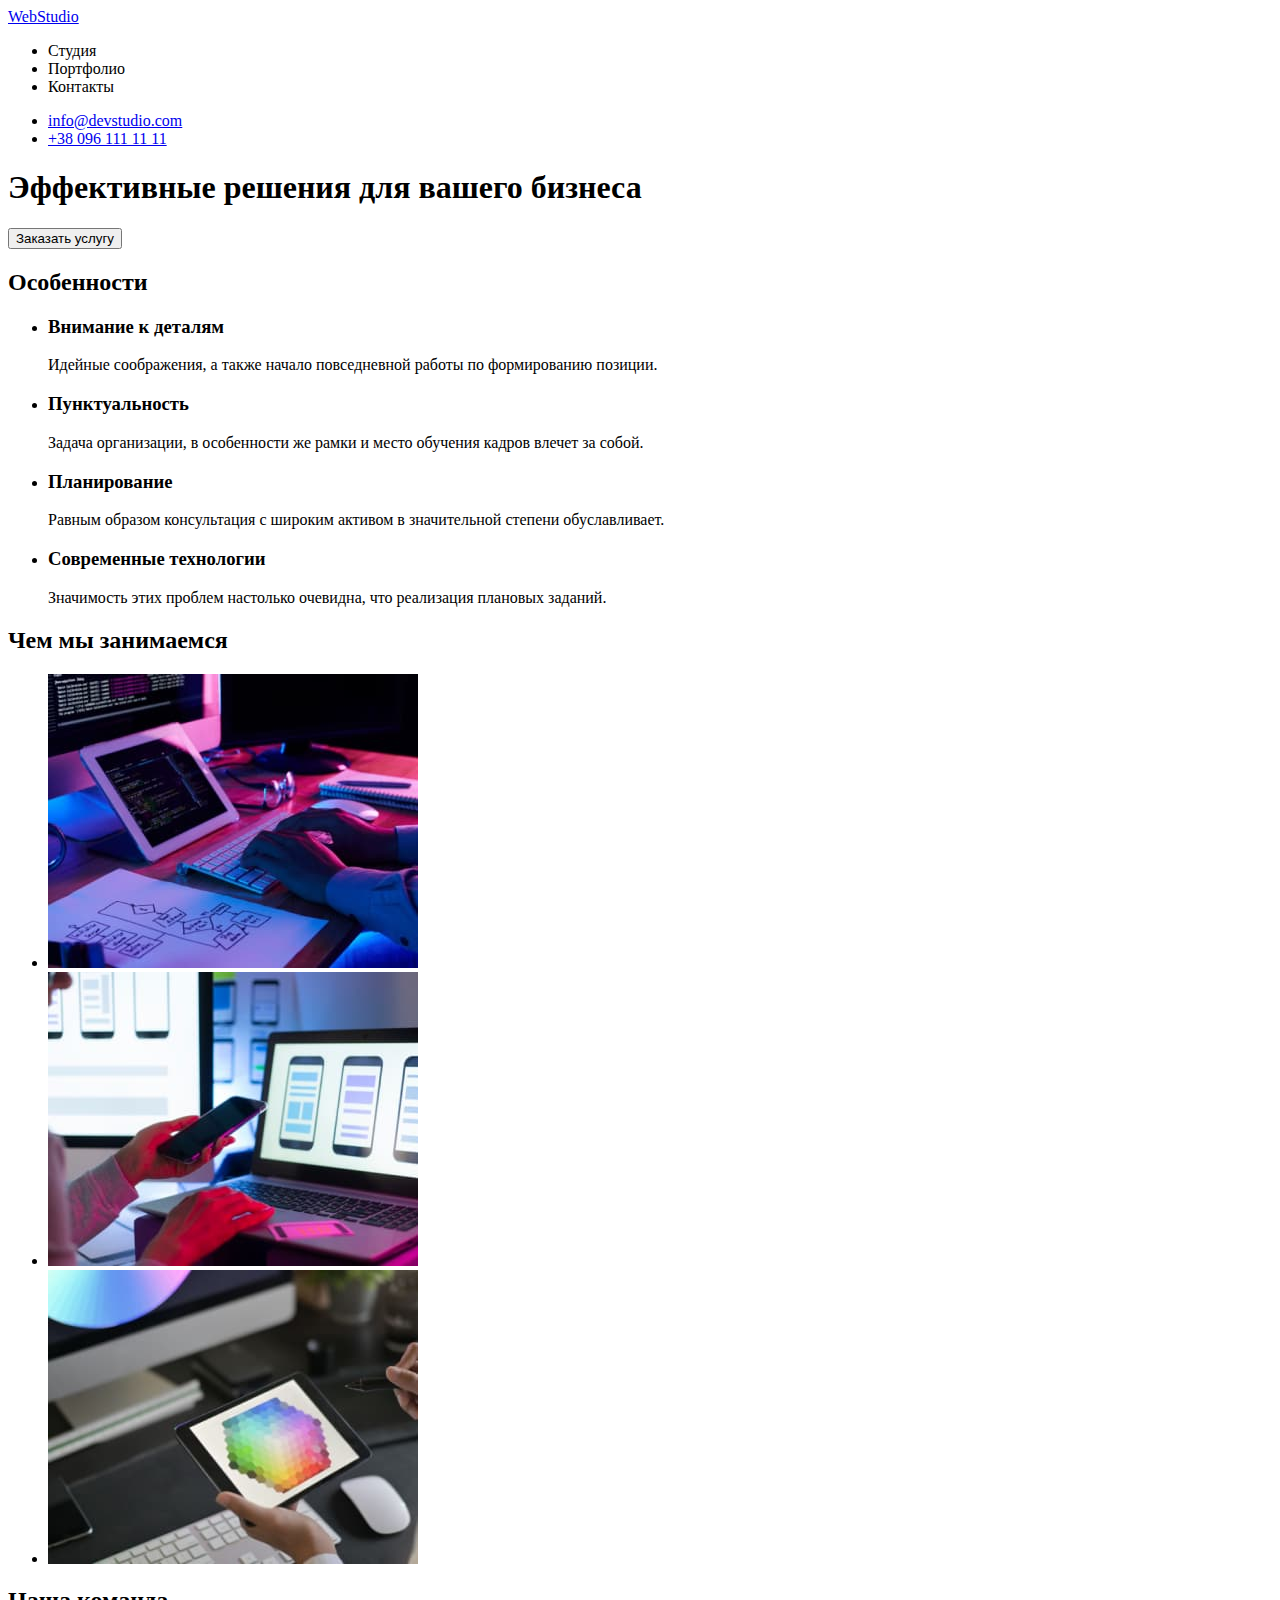
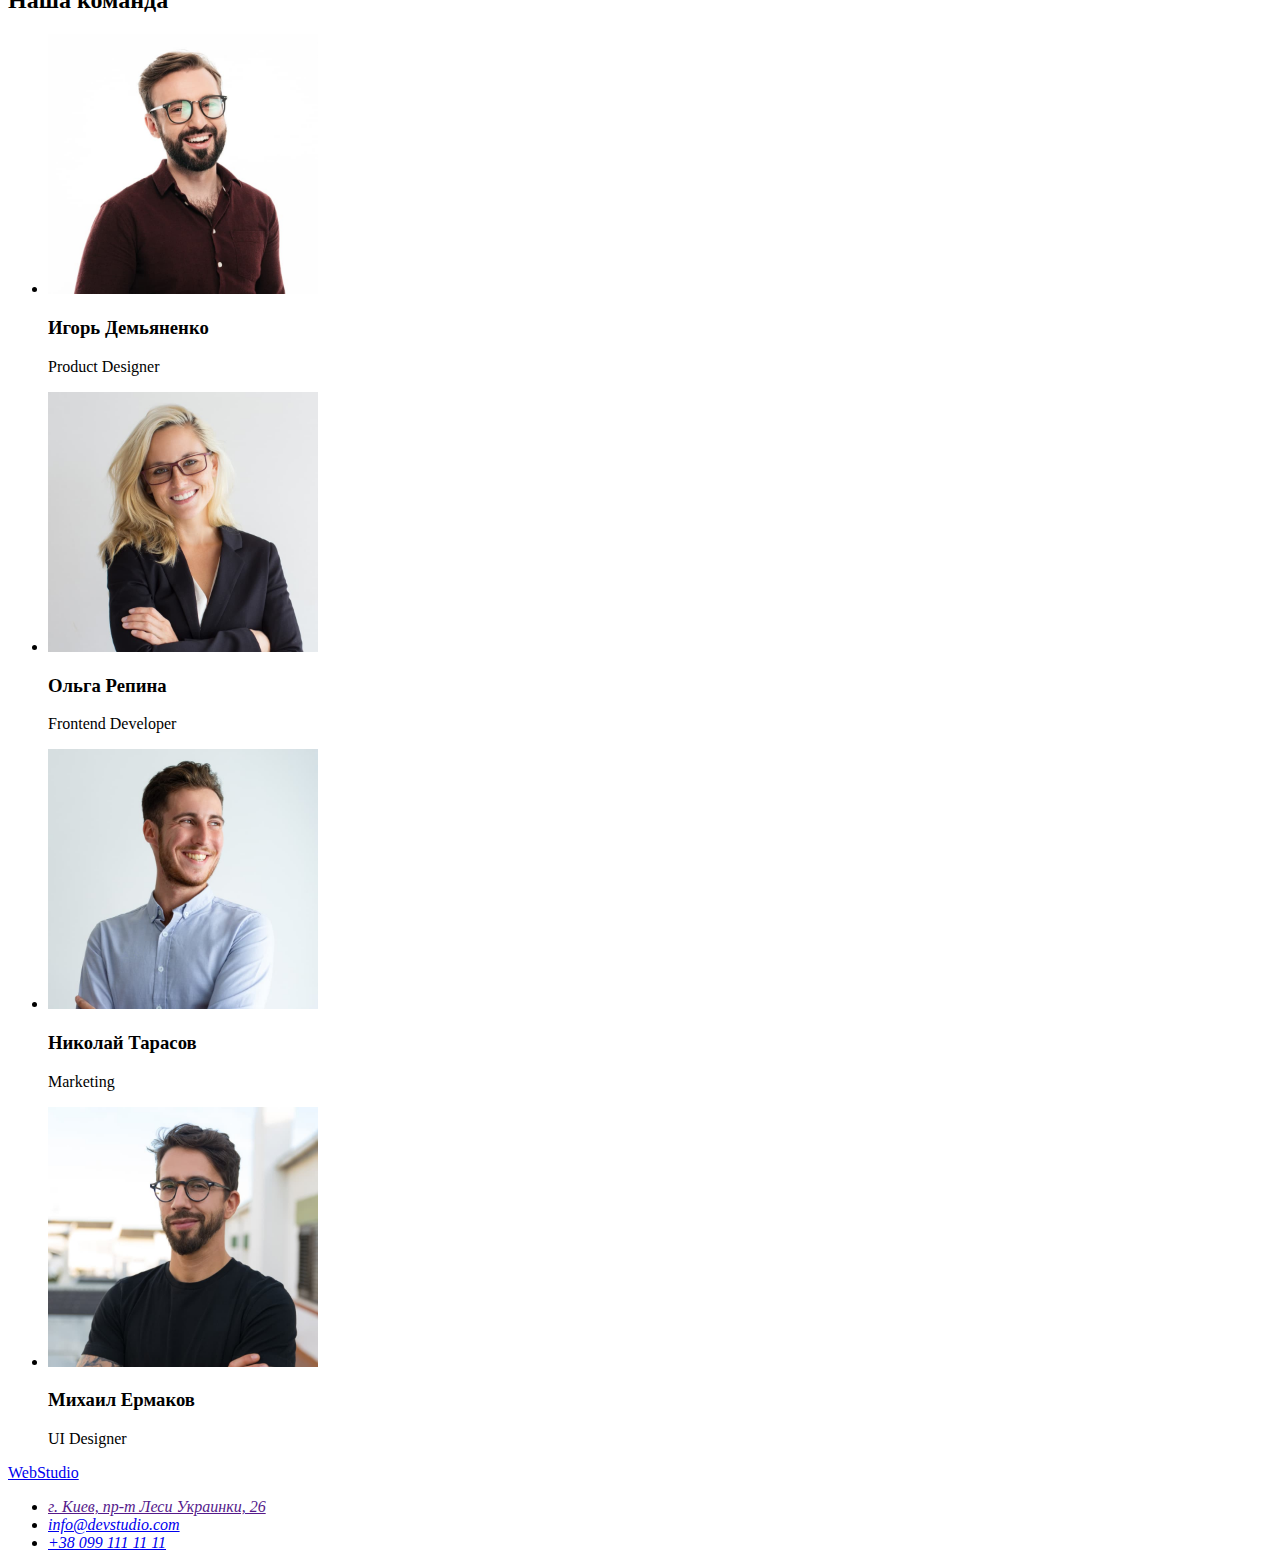
==== portfolio.html @ a97f1fa1 "добавлен файл portfolio.html" ====
<!DOCTYPE html>
<html lang="ru">
  <head>
    <meta charset="UTF-8" />
    <meta http-equiv="X-UA-Compatible" content="IE=edge" />
    <meta name="viewport" content="width=device-width, initial-scale=1.0" />
    <title>WebStudio</title>
  </head>
  <body>
    <header>
      <nav>
        <a href="./index.html">WebStudio</a>
        <ul>
          <li><a href=""></a>Студия</li>
          <li><a href="./portfolio.html"></a>Портфолио</li>
          <li><a href=""></a>Контакты</li>
        </ul>
      </nav>
      <ul>
        <li><a href="mailto:info@devstudio.com">info@devstudio.com</a></li>
        <li><a href="tel:+380961111111">+38 096 111 11 11</a></li>
      </ul>
    </header>
    <main>
      <!-- Первая секция -->
      <section>
        <h1>Эффективные решения для вашего бизнеса</h1>
        <button type="button">Заказать услугу</button>
      </section>

      <!-- Вторая секция Особенности -->
      <section>
        <!-- Тэг ниже h2 потом спрячем с помощью css -->
        <h2>Особенности</h2>
        <ul>
          <li>
            <h3>Внимание к деталям</h3>
            <p>Идейные соображения, а также начало повседневной работы по формированию позиции.</p>
          </li>
          <li>
            <h3>Пунктуальность</h3>
            <p>
              Задача организации, в особенности же рамки и место обучения кадров влечет за собой.
            </p>
          </li>
          <li>
            <h3>Планирование</h3>
            <p>
              Равным образом консультация с широким активом в значительной степени обуславливает.
            </p>
          </li>
          <li>
            <h3>Современные технологии</h3>
            <p>Значимость этих проблем настолько очевидна, что реализация плановых заданий.</p>
          </li>
        </ul>
      </section>

      <!-- Третья секция Чем мы занимаемся -->
      <section>
        <h2>Чем мы занимаемся</h2>
        <ul>
          <li><img src="./images/keyboard.jpg" alt="клавиатура" width="370" height="294" /></li>
          <li><img src="./images/smartphone.jpg" alt="смартфон" width="370" height="294" /></li>
          <li><img src="./images/tablet.jpg" alt="планшет" width="370" height="294" /></li>
        </ul>
      </section>

      <!--Четвертая секция Наша команда-->
      <section>
        <h2>Наша команда</h2>
        <ul>
          <li>
            <img src="./images/img1.jpg" alt="Игорь Демьяненко" width="270" height="260" />
            <h3>Игорь Демьяненко</h3>
            <p>Product Designer</p>
          </li>
          <li>
            <img src="./images/img2.jpg" alt="Ольга Репина" width="270" height="260" />
            <h3>Ольга Репина</h3>
            <p>Frontend Developer</p>
          </li>
          <li>
            <img src="./images/img3.jpg" alt="Николай Тарасов" width="270" height="260" />
            <h3>Николай Тарасов</h3>
            <p>Marketing</p>
          </li>
          <li>
            <img src="./images/img4.jpg" alt="Михаил Ермаков" width="270" height="260" />
            <h3>Михаил Ермаков</h3>
            <p>UI Designer</p>
          </li>
        </ul>
      </section>
    </main>
    <footer>
      <a href="./index.html">WebStudio</a>
      <address>
        <ul>
          <li><a href="">г. Киев, пр-т Леси Украинки, 26</a></li>
          <li><a href="mailto:info@devstudio.com">info@devstudio.com</a></li>
          <li><a href="tel:+380991111111">+38 099 111 11 11</a></li>
        </ul>
      </address>
    </footer>
  </body>
</html>
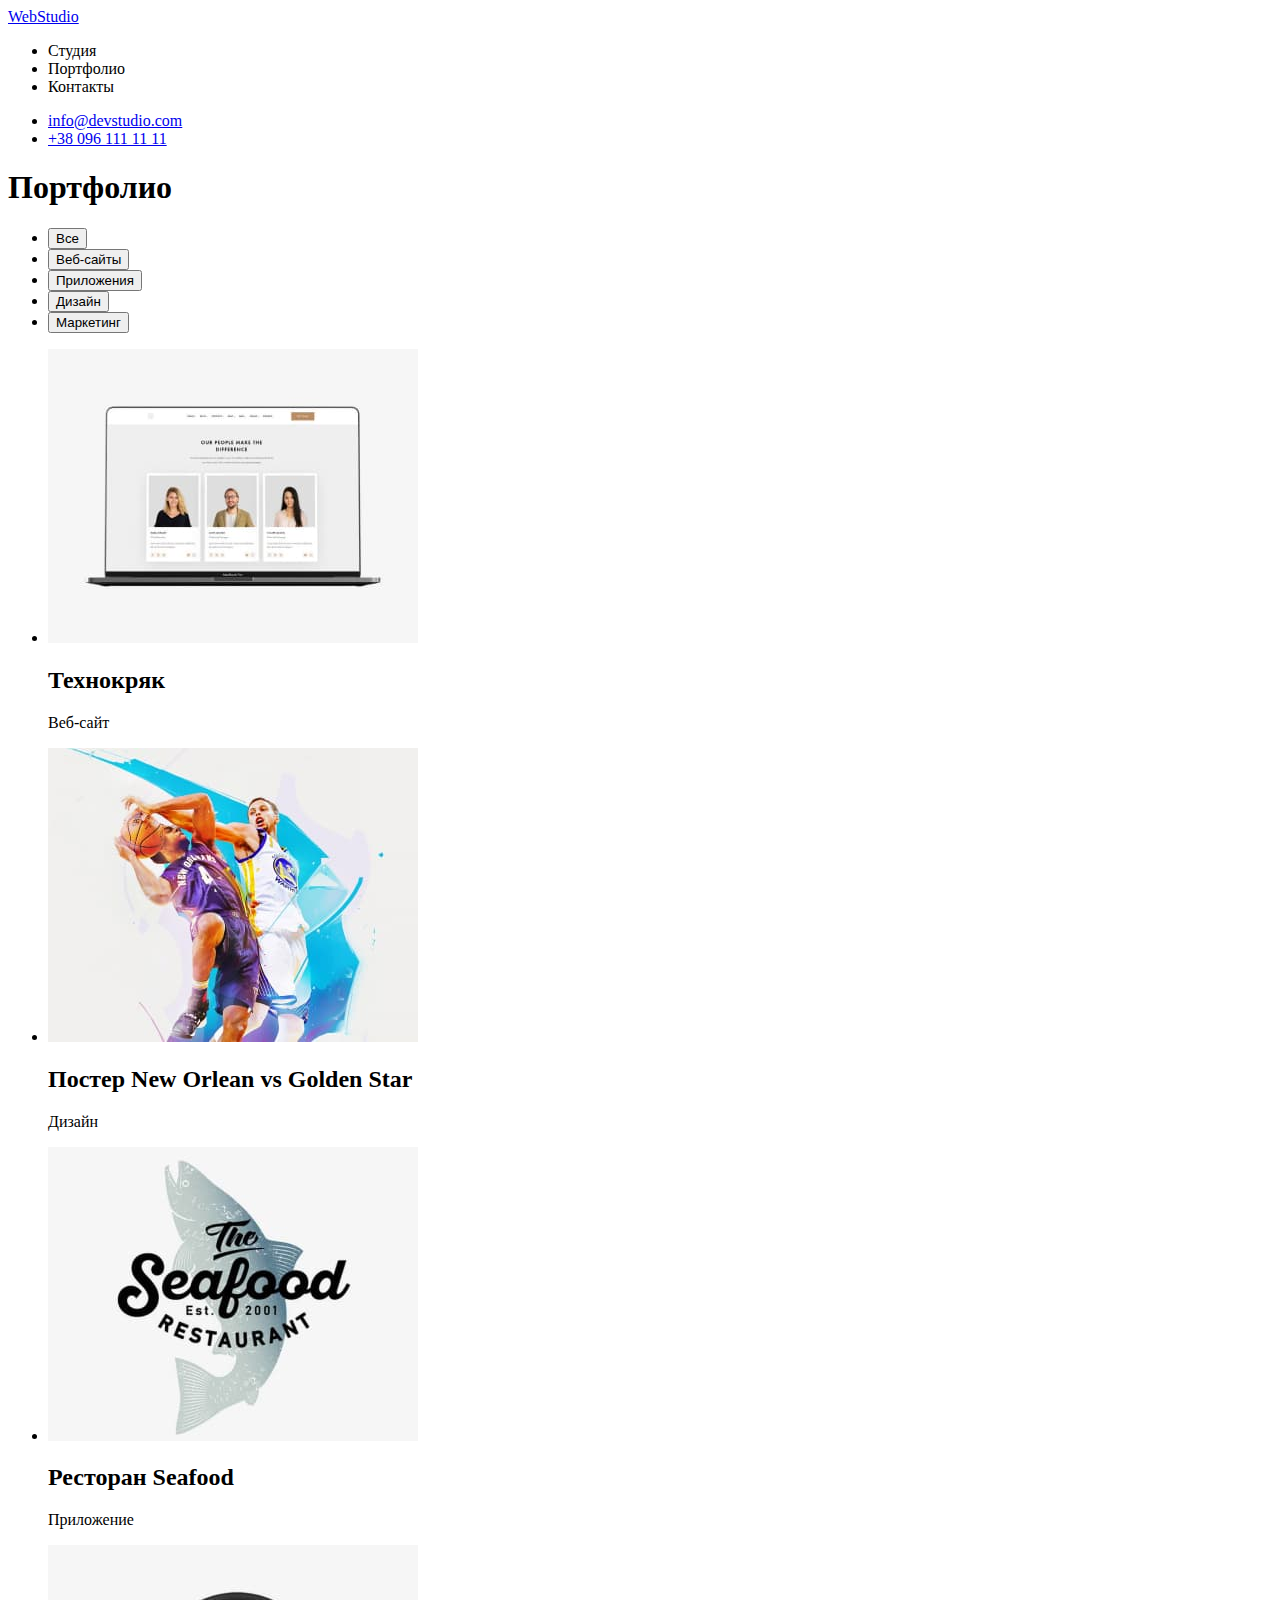
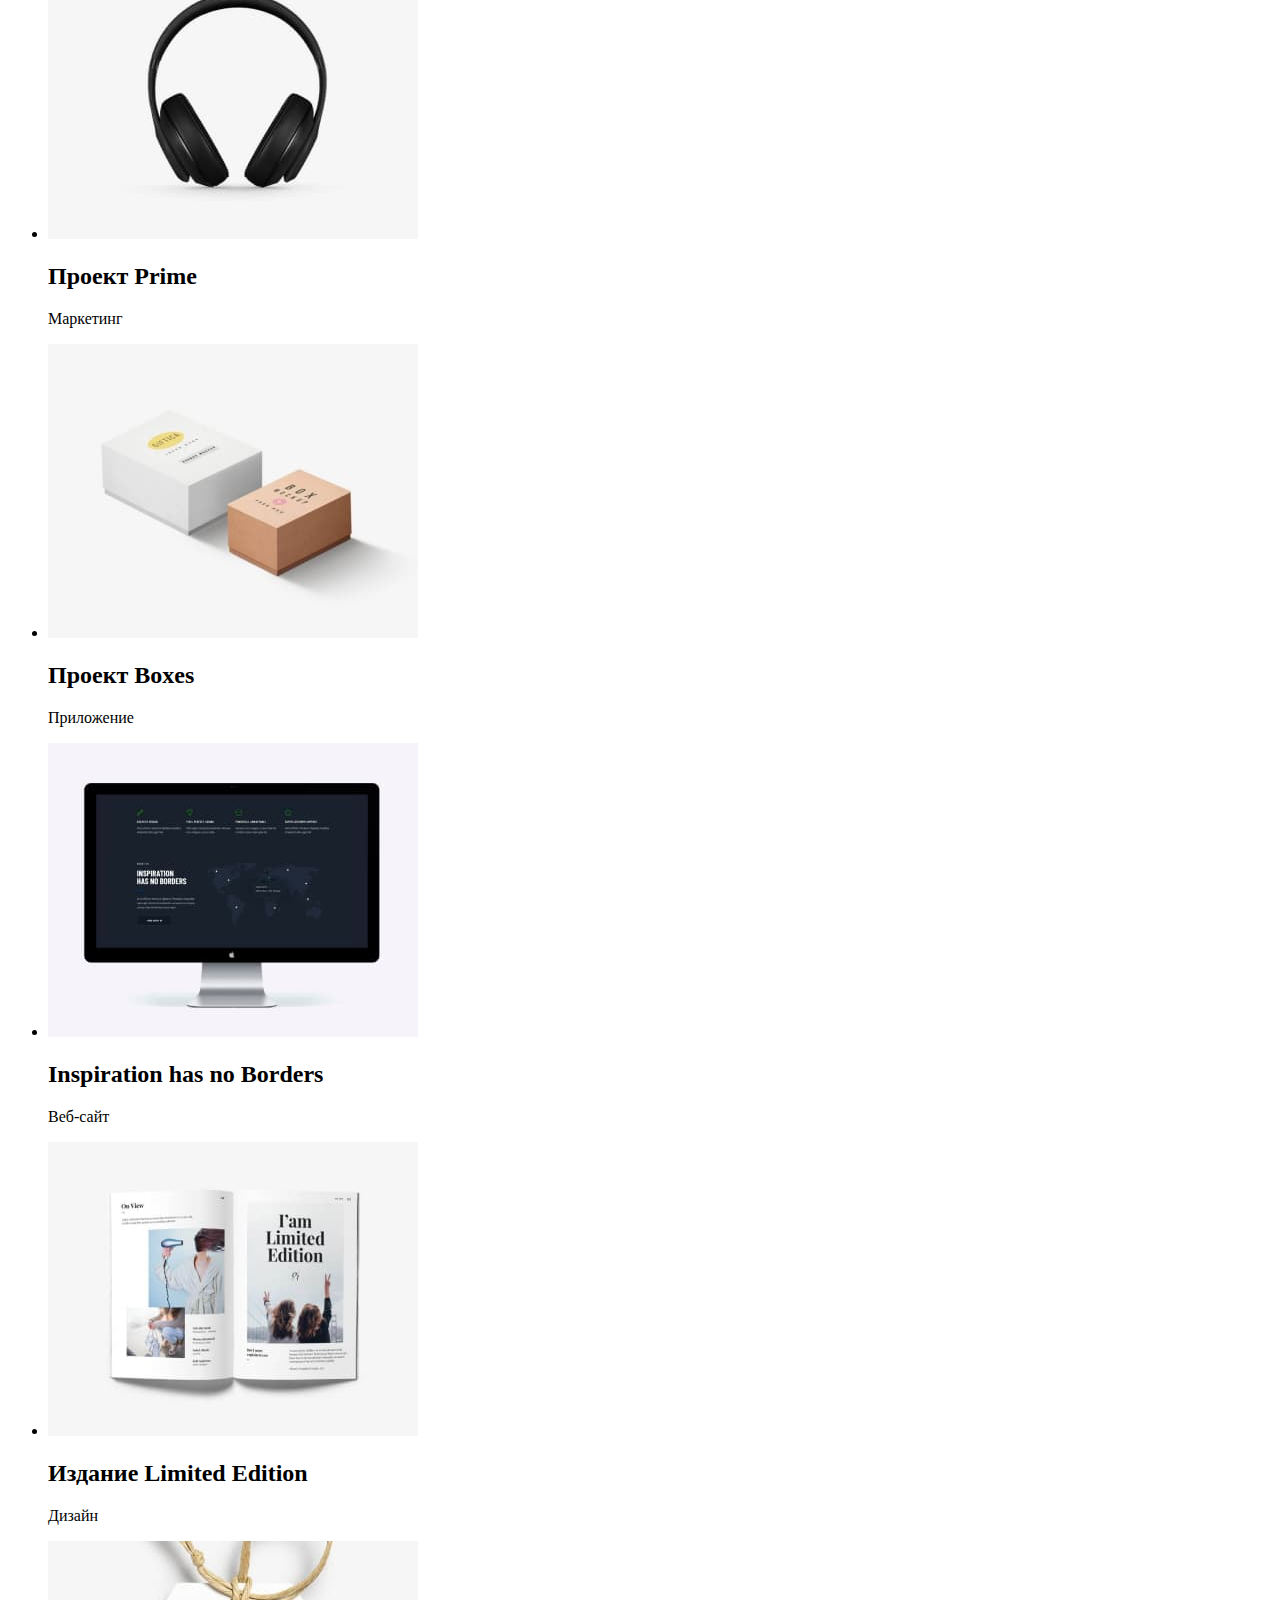
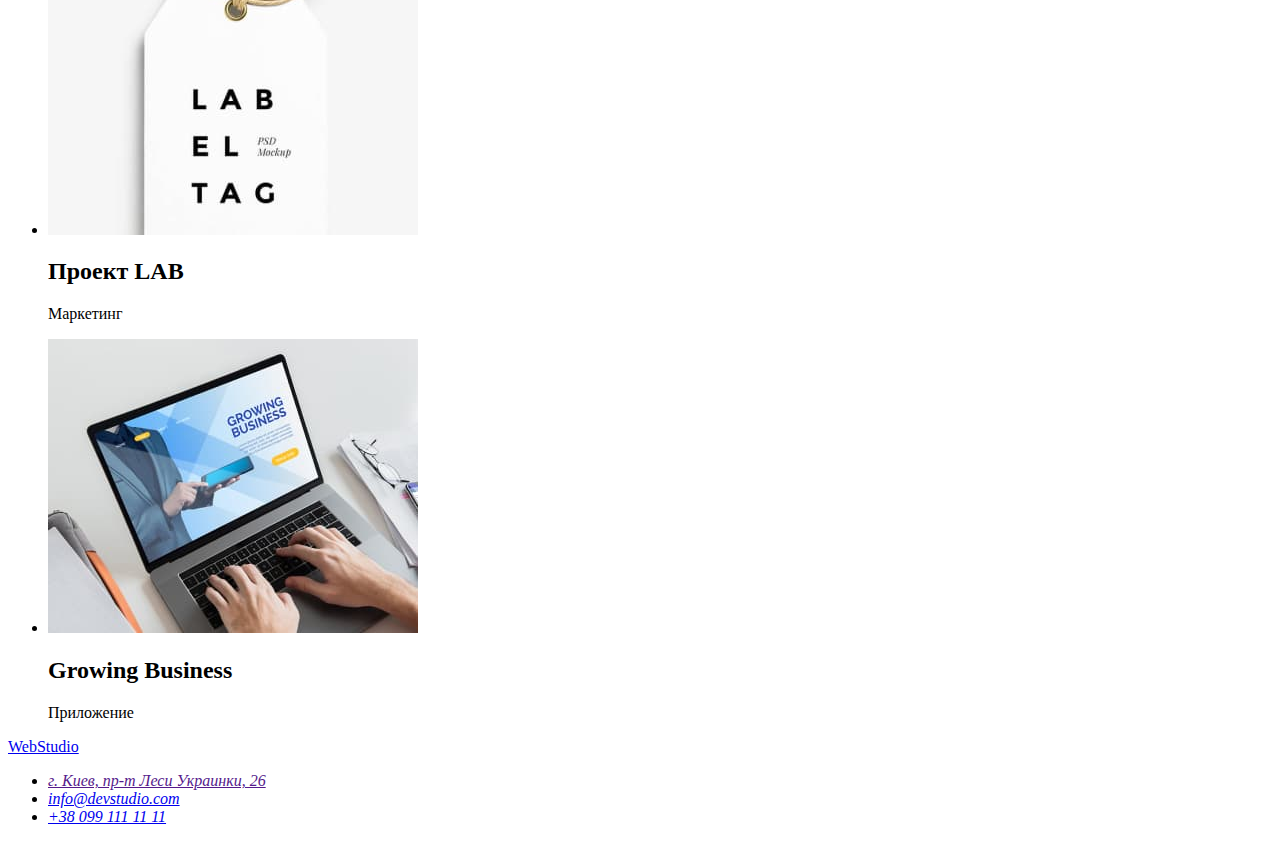
==== commit 6b38b6d1: "верстка файла портфолио" ====
--- a/portfolio.html
+++ b/portfolio.html
@@ -22,73 +22,64 @@
       </ul>
     </header>
     <main>
-      <!-- Первая секция -->
       <section>
-        <h1>Эффективные решения для вашего бизнеса</h1>
-        <button type="button">Заказать услугу</button>
-      </section>
+        <!-- Скрыть с помощью css -->
+        <h1>Портфолио</h1>
+        <!-- Кнопки-фильтры -->
+        <ul>
+          <li><button type="button">Все</button></li>
+          <li><button type="button">Веб-сайты</button></li>
+          <li><button type="button">Приложения</button></li>
+          <li><button type="button">Дизайн</button></li>
+          <li><button type="button">Маркетинг</button></li>
+        </ul>
 
-      <!-- Вторая секция Особенности -->
-      <section>
-        <!-- Тэг ниже h2 потом спрячем с помощью css -->
-        <h2>Особенности</h2>
+        <!--Наши проекты-->
         <ul>
           <li>
-            <h3>Внимание к деталям</h3>
-            <p>Идейные соображения, а также начало повседневной работы по формированию позиции.</p>
+            <img src="./images/macbook.jpg" alt="Макбук" width="370" height="294" />
+            <h2>Технокряк</h2>
+            <p>Веб-сайт</p>
           </li>
           <li>
-            <h3>Пунктуальность</h3>
-            <p>
-              Задача организации, в особенности же рамки и место обучения кадров влечет за собой.
-            </p>
+            <img src="./images/basketball.jpg" alt="Баскетбол" width="370" height="294" />
+            <h2>Постер New Orlean vs Golden Star</h2>
+            <p>Дизайн</p>
           </li>
           <li>
-            <h3>Планирование</h3>
-            <p>
-              Равным образом консультация с широким активом в значительной степени обуславливает.
-            </p>
+            <img src="./images/seafood.jpg" alt="Рыба" width="370" height="294" />
+            <h2>Ресторан Seafood</h2>
+            <p>Приложение</p>
           </li>
           <li>
-            <h3>Современные технологии</h3>
-            <p>Значимость этих проблем настолько очевидна, что реализация плановых заданий.</p>
-          </li>
-        </ul>
-      </section>
-
-      <!-- Третья секция Чем мы занимаемся -->
-      <section>
-        <h2>Чем мы занимаемся</h2>
-        <ul>
-          <li><img src="./images/keyboard.jpg" alt="клавиатура" width="370" height="294" /></li>
-          <li><img src="./images/smartphone.jpg" alt="смартфон" width="370" height="294" /></li>
-          <li><img src="./images/tablet.jpg" alt="планшет" width="370" height="294" /></li>
-        </ul>
-      </section>
-
-      <!--Четвертая секция Наша команда-->
-      <section>
-        <h2>Наша команда</h2>
-        <ul>
-          <li>
-            <img src="./images/img1.jpg" alt="Игорь Демьяненко" width="270" height="260" />
-            <h3>Игорь Демьяненко</h3>
-            <p>Product Designer</p>
+            <img src="./images/headphones.jpg" alt="Наушники" width="370" height="294" />
+            <h2>Проект Prime</h2>
+            <p>Маркетинг</p>
           </li>
           <li>
-            <img src="./images/img2.jpg" alt="Ольга Репина" width="270" height="260" />
-            <h3>Ольга Репина</h3>
-            <p>Frontend Developer</p>
+            <img src="./images/boxes.jpg" alt="Коробки" width="370" height="294" />
+            <h2>Проект Boxes</h2>
+            <p>Приложение</p>
           </li>
           <li>
-            <img src="./images/img3.jpg" alt="Николай Тарасов" width="270" height="260" />
-            <h3>Николай Тарасов</h3>
-            <p>Marketing</p>
+            <img src="./images/imac.jpg" alt="Аймак" width="370" height="294" />
+            <h2>Inspiration has no Borders</h2>
+            <p>Веб-сайт</p>
           </li>
           <li>
-            <img src="./images/img4.jpg" alt="Михаил Ермаков" width="270" height="260" />
-            <h3>Михаил Ермаков</h3>
-            <p>UI Designer</p>
+            <img src="./images/book.jpg" alt="Книга" width="370" height="294" />
+            <h2>Издание Limited Edition</h2>
+            <p>Дизайн</p>
+          </li>
+          <li>
+            <img src="./images/lab.jpg" alt="проект Лаб" width="370" height="294" />
+            <h2>Проект LAB</h2>
+            <p>Маркетинг</p>
+          </li>
+          <li>
+            <img src="./images/notebook.jpg" alt="Ноутбук" />
+            <h2>Growing Business</h2>
+            <p>Приложение</p>
           </li>
         </ul>
       </section>
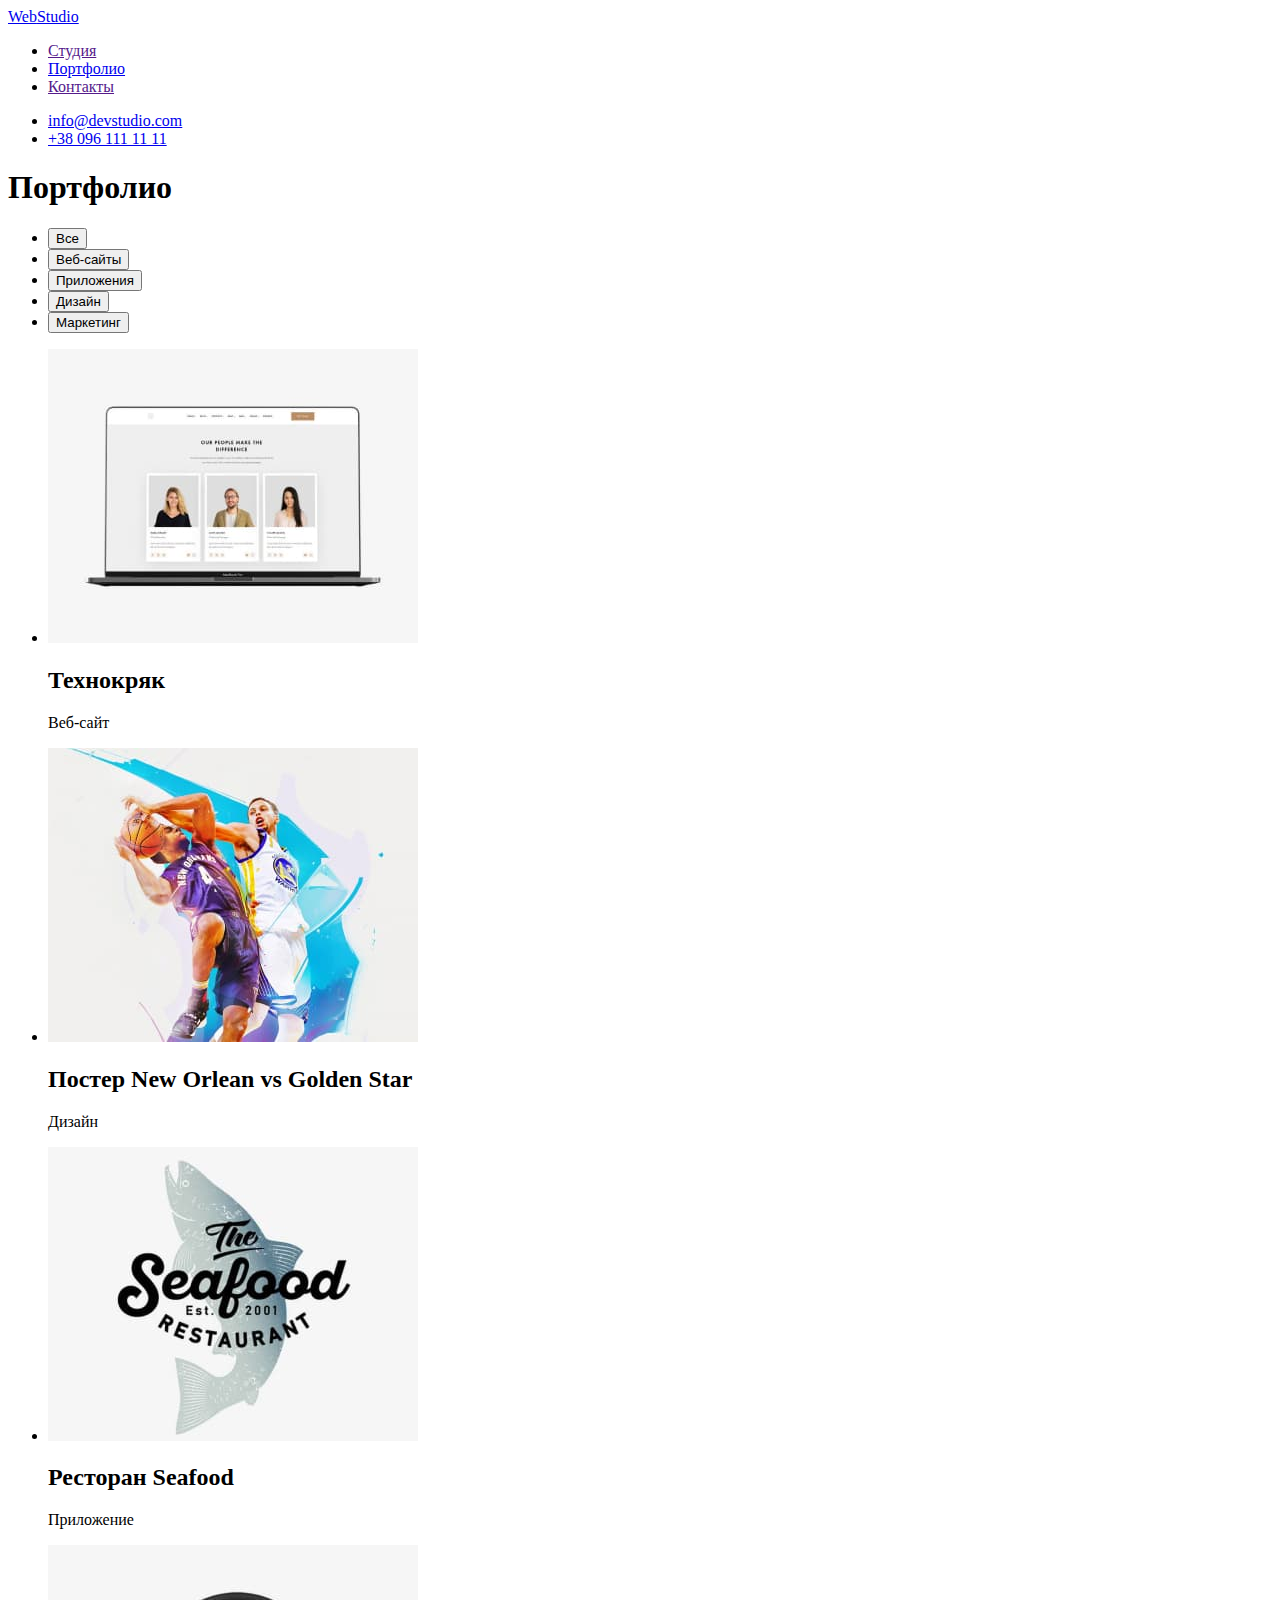
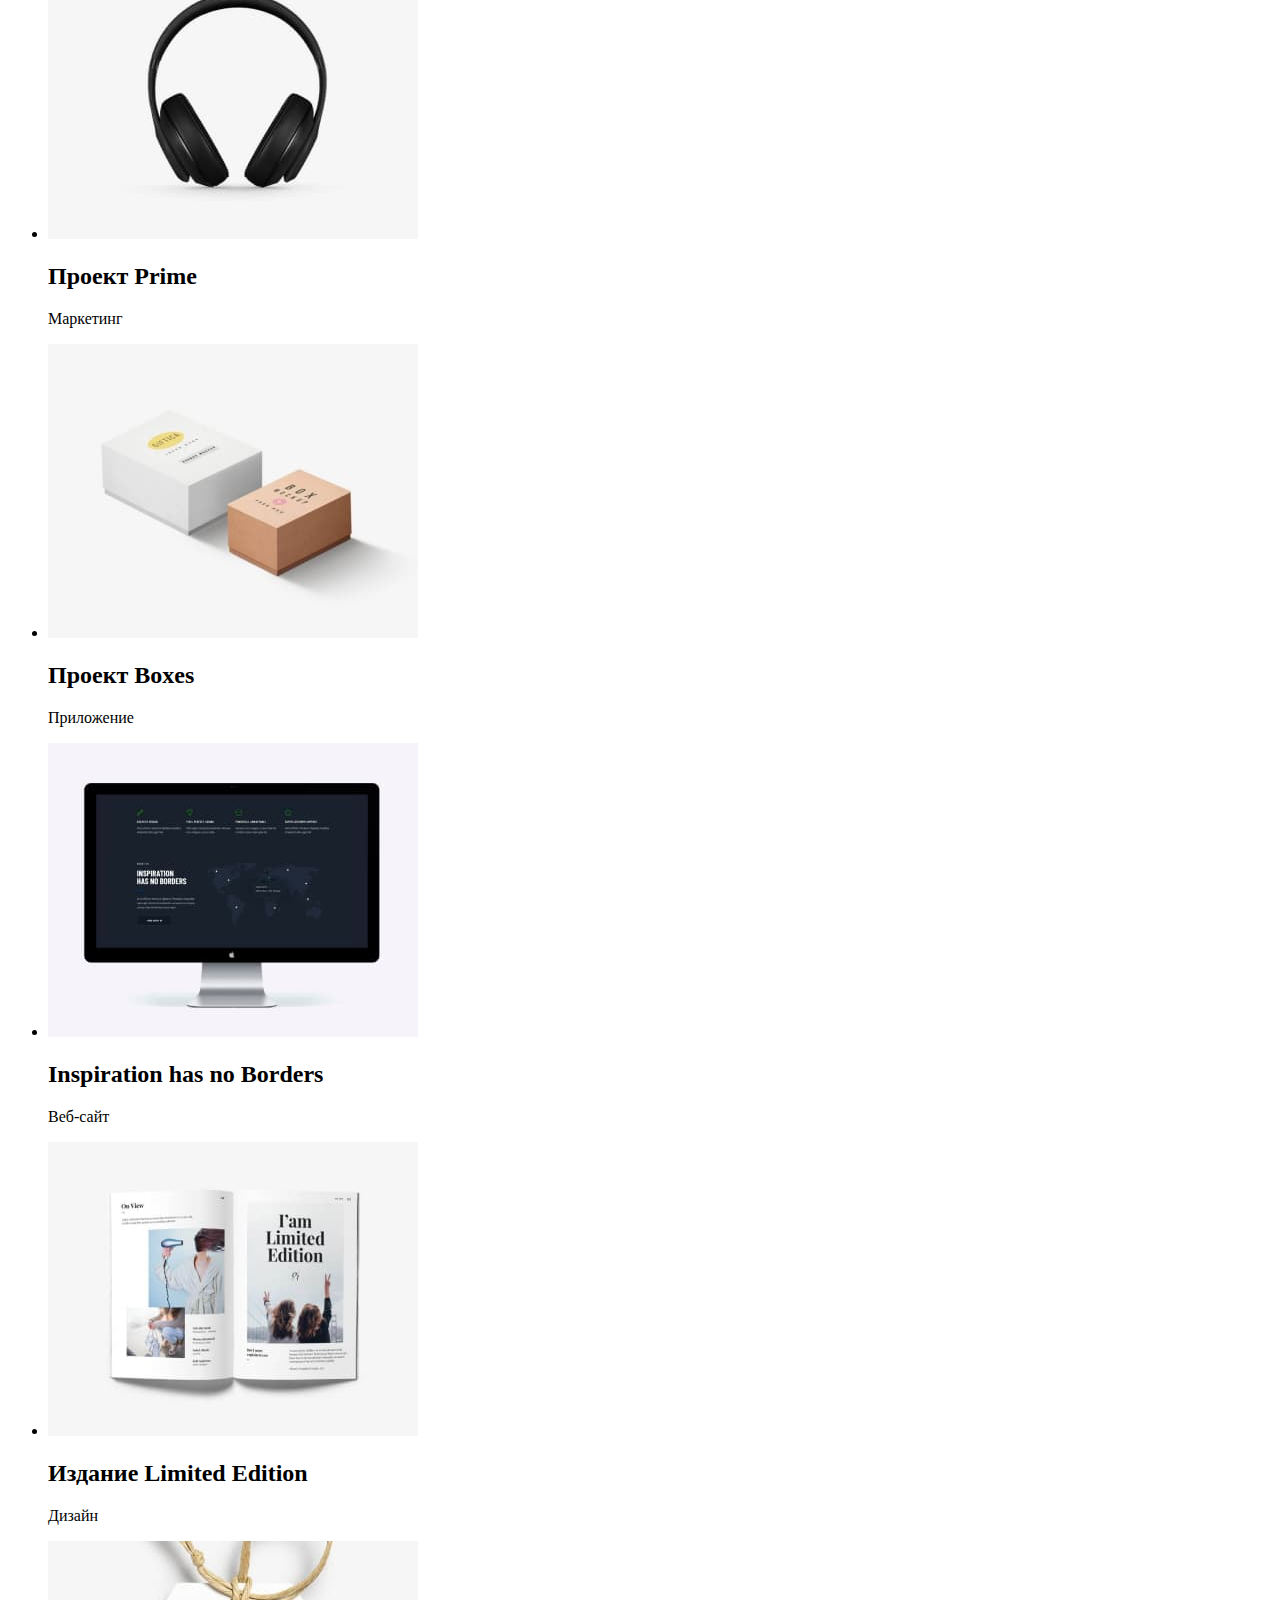
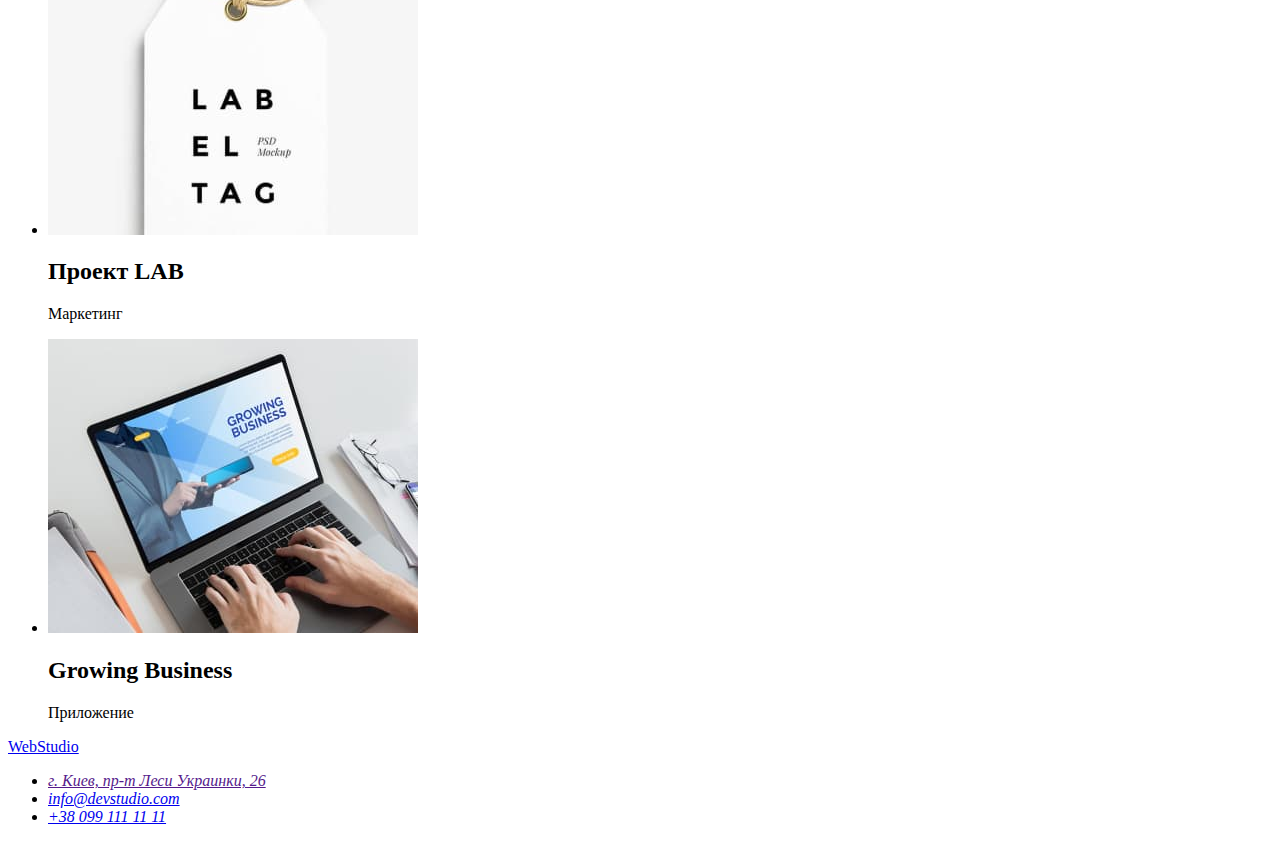
==== commit 06cef4da: "добавлены классы для оформления" ====
--- a/portfolio.html
+++ b/portfolio.html
@@ -5,15 +5,18 @@
     <meta http-equiv="X-UA-Compatible" content="IE=edge" />
     <meta name="viewport" content="width=device-width, initial-scale=1.0" />
     <title>WebStudio</title>
+    <link rel="stylesheet" href="./css/styles.css" />
   </head>
   <body>
-    <header>
+    <header class="header">
       <nav>
-        <a href="./index.html">WebStudio</a>
+        <a href="./index.html" class="logo-start"
+          >Web<span class="header-logo-end">Studio</span>
+        </a>
         <ul>
-          <li><a href=""></a>Студия</li>
-          <li><a href="./portfolio.html"></a>Портфолио</li>
-          <li><a href=""></a>Контакты</li>
+          <li><a class="nav-link" href="">Студия</a></li>
+          <li><a class="nav-link current" href="./portfolio.html">Портфолио</a></li>
+          <li><a class="nav-link" href="">Контакты</a></li>
         </ul>
       </nav>
       <ul>
@@ -38,47 +41,47 @@
         <ul>
           <li>
             <img src="./images/macbook.jpg" alt="Макбук" width="370" height="294" />
-            <h2>Технокряк</h2>
+            <h2 class="section-title">Технокряк</h2>
             <p>Веб-сайт</p>
           </li>
           <li>
             <img src="./images/basketball.jpg" alt="Баскетбол" width="370" height="294" />
-            <h2>Постер New Orlean vs Golden Star</h2>
+            <h2 class="section-title">Постер New Orlean vs Golden Star</h2>
             <p>Дизайн</p>
           </li>
           <li>
             <img src="./images/seafood.jpg" alt="Рыба" width="370" height="294" />
-            <h2>Ресторан Seafood</h2>
+            <h2 class="section-title">Ресторан Seafood</h2>
             <p>Приложение</p>
           </li>
           <li>
             <img src="./images/headphones.jpg" alt="Наушники" width="370" height="294" />
-            <h2>Проект Prime</h2>
+            <h2 class="section-title">Проект Prime</h2>
             <p>Маркетинг</p>
           </li>
           <li>
             <img src="./images/boxes.jpg" alt="Коробки" width="370" height="294" />
-            <h2>Проект Boxes</h2>
+            <h2 class="section-title">Проект Boxes</h2>
             <p>Приложение</p>
           </li>
           <li>
             <img src="./images/imac.jpg" alt="Аймак" width="370" height="294" />
-            <h2>Inspiration has no Borders</h2>
+            <h2 class="section-title">Inspiration has no Borders</h2>
             <p>Веб-сайт</p>
           </li>
           <li>
             <img src="./images/book.jpg" alt="Книга" width="370" height="294" />
-            <h2>Издание Limited Edition</h2>
+            <h2 class="section-title">Издание Limited Edition</h2>
             <p>Дизайн</p>
           </li>
           <li>
             <img src="./images/lab.jpg" alt="проект Лаб" width="370" height="294" />
-            <h2>Проект LAB</h2>
+            <h2 class="section-title">Проект LAB</h2>
             <p>Маркетинг</p>
           </li>
           <li>
             <img src="./images/notebook.jpg" alt="Ноутбук" />
-            <h2>Growing Business</h2>
+            <h2 class="section-title">Growing Business</h2>
             <p>Приложение</p>
           </li>
         </ul>
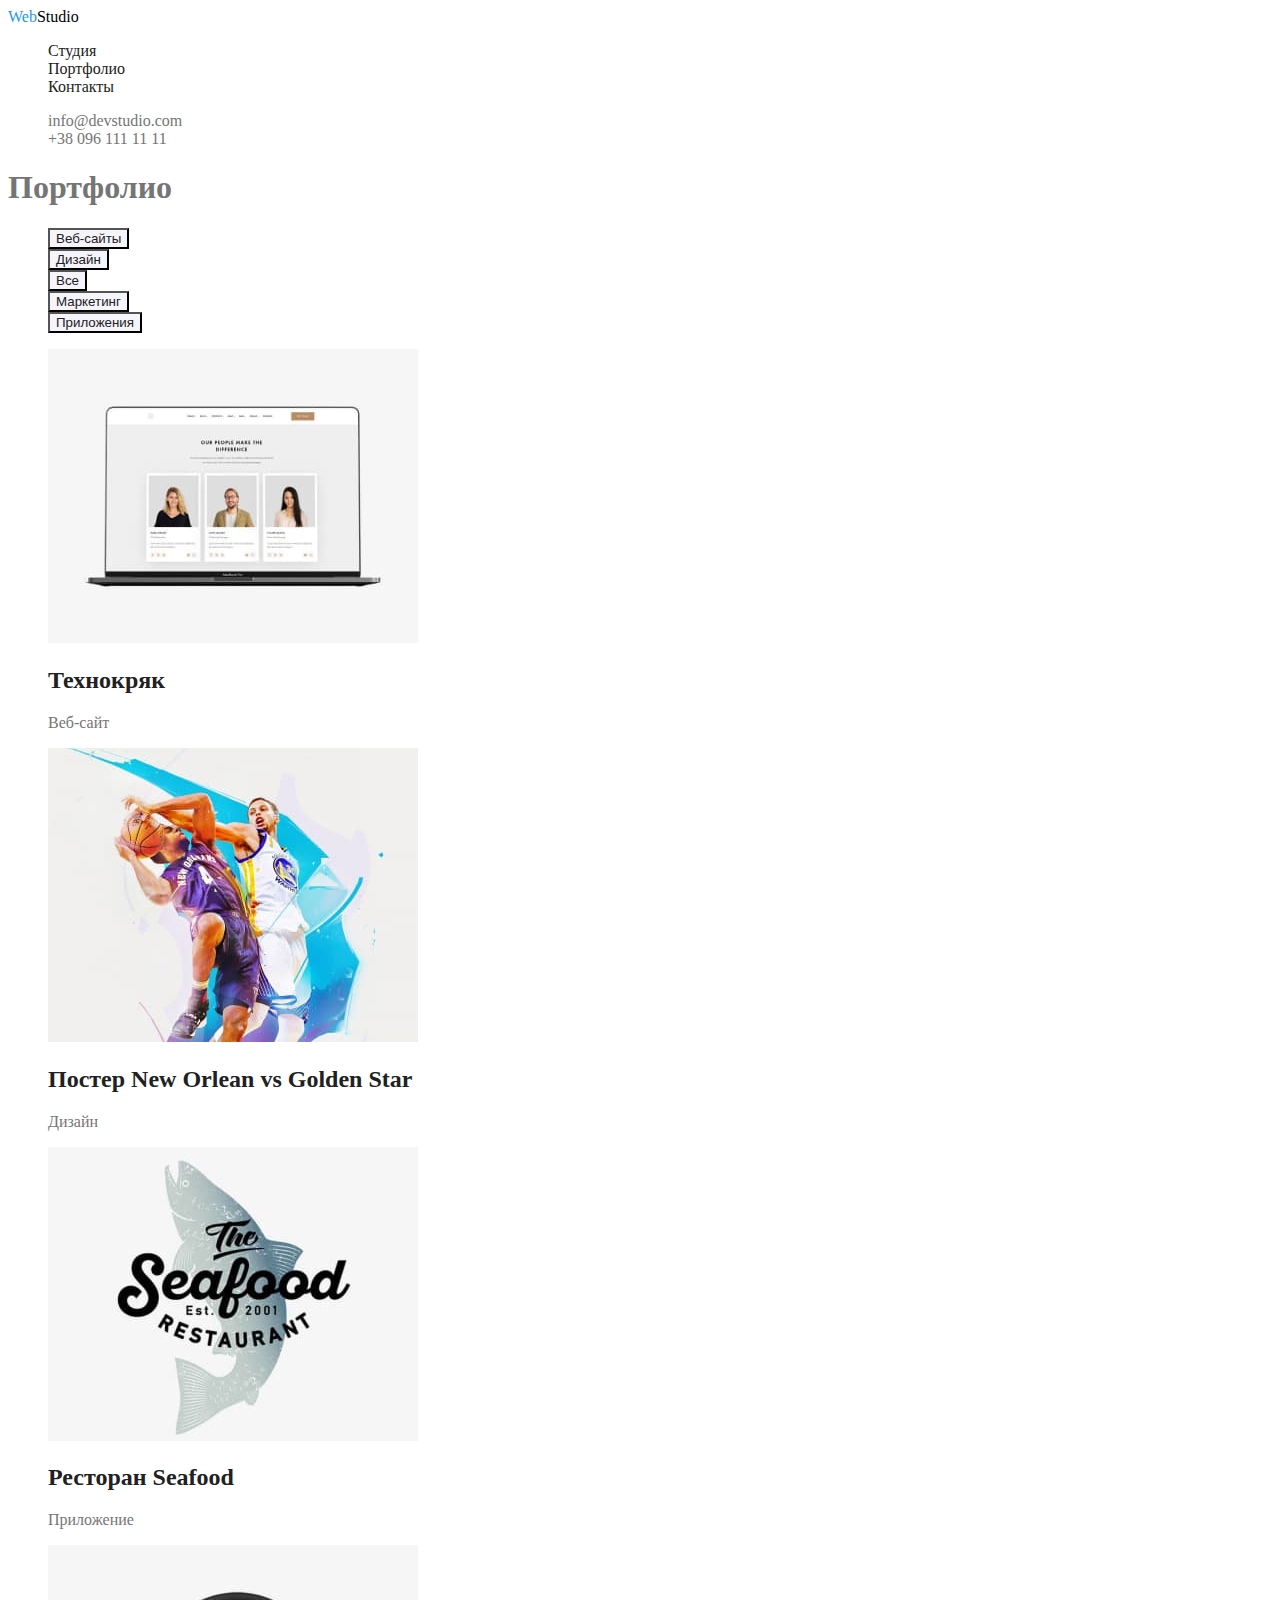
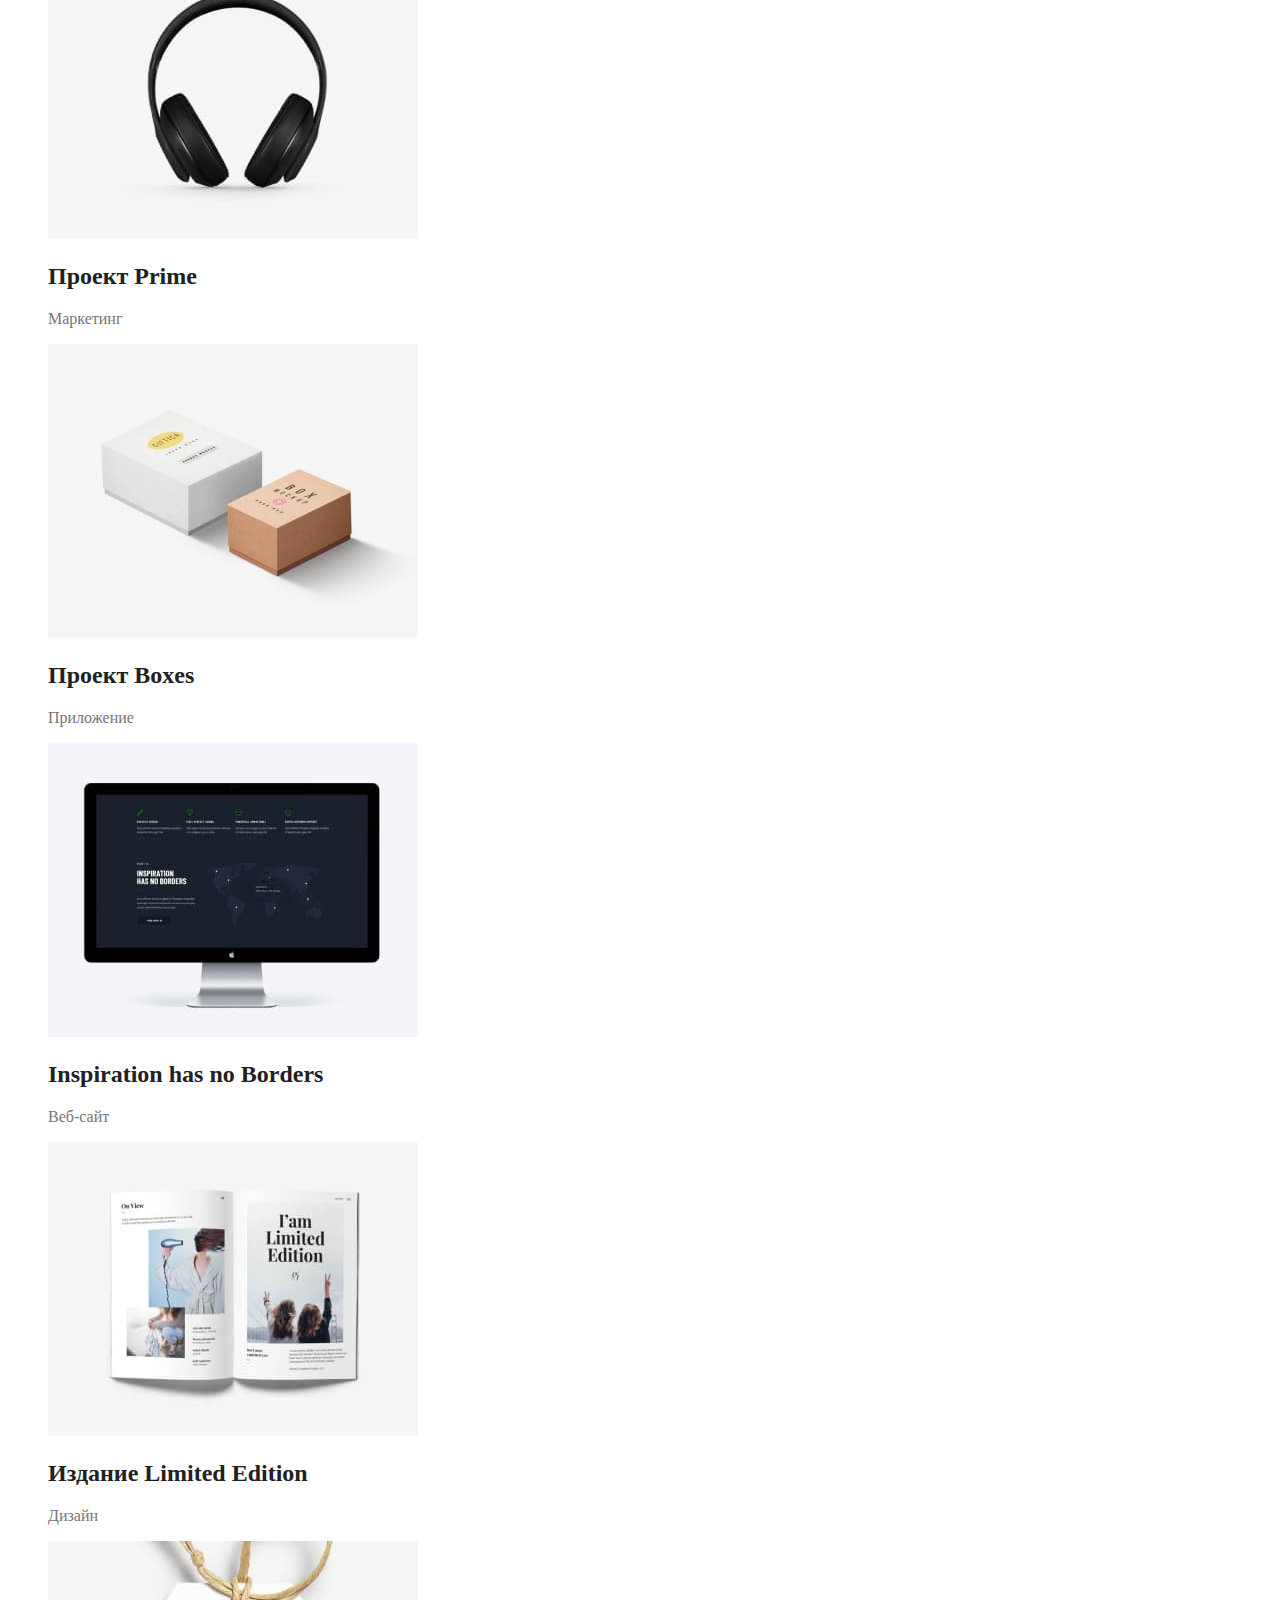
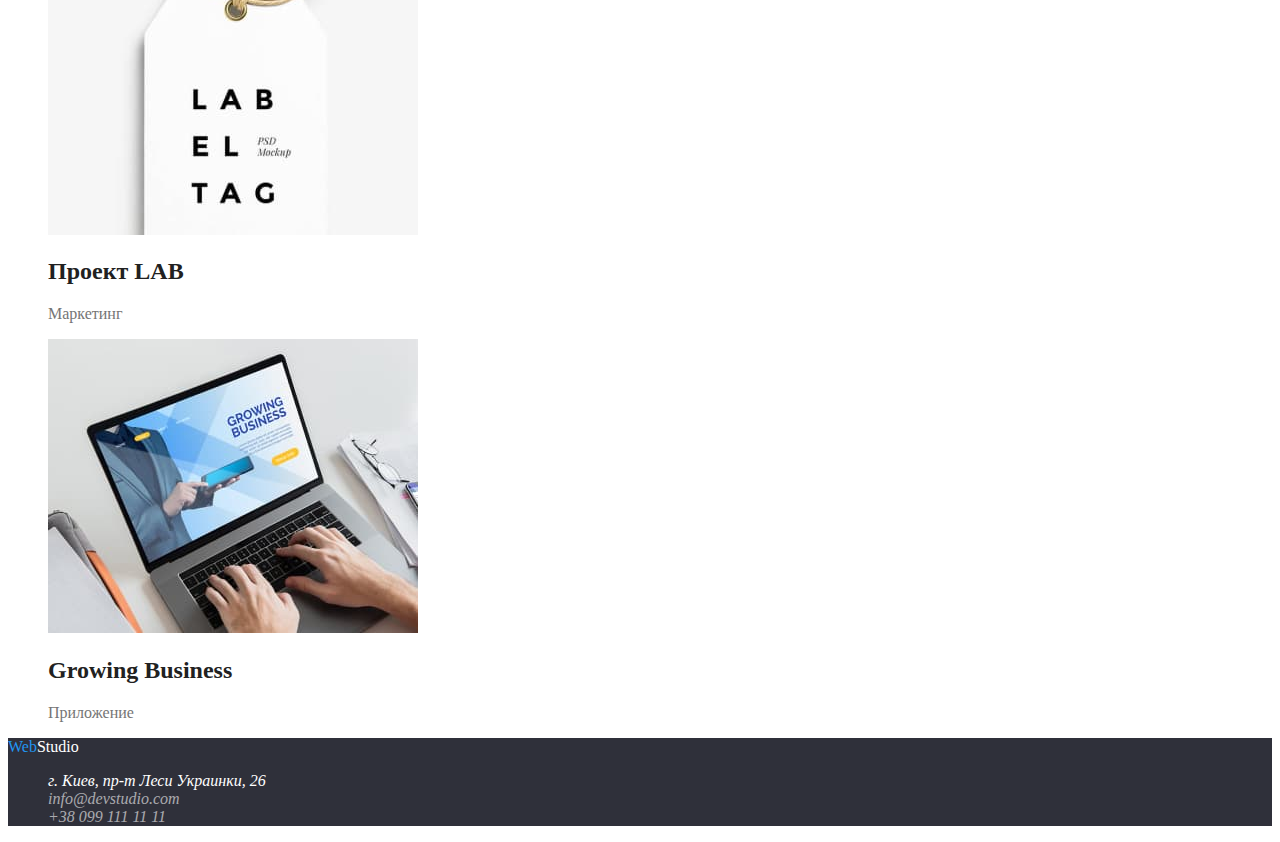
==== commit c00faad5: "готовая разметка двух страниц" ====
--- a/portfolio.html
+++ b/portfolio.html
@@ -15,13 +15,13 @@
         </a>
         <ul>
           <li><a class="nav-link" href="">Студия</a></li>
-          <li><a class="nav-link current" href="./portfolio.html">Портфолио</a></li>
+          <li><a class="nav-link" href="./portfolio.html">Портфолио</a></li>
           <li><a class="nav-link" href="">Контакты</a></li>
         </ul>
       </nav>
       <ul>
-        <li><a href="mailto:info@devstudio.com">info@devstudio.com</a></li>
-        <li><a href="tel:+380961111111">+38 096 111 11 11</a></li>
+        <li><a class="nav-contacts" href="mailto:info@devstudio.com">info@devstudio.com</a></li>
+        <li><a class="nav-contacts" href="tel:+380961111111">+38 096 111 11 11</a></li>
       </ul>
     </header>
     <main>
@@ -30,11 +30,11 @@
         <h1>Портфолио</h1>
         <!-- Кнопки-фильтры -->
         <ul>
-          <li><button type="button">Все</button></li>
-          <li><button type="button">Веб-сайты</button></li>
-          <li><button type="button">Приложения</button></li>
-          <li><button type="button">Дизайн</button></li>
-          <li><button type="button">Маркетинг</button></li>
+          <li><button class="button button-grey pointer" type="button">Веб-сайты</button></li>
+          <li><button class="button button-grey pointer" type="button">Дизайн</button></li>
+          <li><button class="button button-grey pointer" type="button">Все</button></li>
+          <li><button class="button button-grey pointer" type="button">Маркетинг</button></li>
+          <li><button class="button button-grey pointer" type="button">Приложения</button></li>
         </ul>
 
         <!--Наши проекты-->
@@ -87,13 +87,15 @@
         </ul>
       </section>
     </main>
-    <footer>
-      <a href="./index.html">WebStudio</a>
+    <footer class="section-footer">
+      <a href="./index.html" class="logo-start">Web<span class="footer-logo-end">Studio</span></a>
       <address>
         <ul>
-          <li><a href="">г. Киев, пр-т Леси Украинки, 26</a></li>
-          <li><a href="mailto:info@devstudio.com">info@devstudio.com</a></li>
-          <li><a href="tel:+380991111111">+38 099 111 11 11</a></li>
+          <li><a class="footer-address" href="">г. Киев, пр-т Леси Украинки, 26</a></li>
+          <li>
+            <a class="footer-contacts" href="mailto:info@devstudio.com">info@devstudio.com</a>
+          </li>
+          <li><a class="footer-contacts" href="tel:+380991111111">+38 099 111 11 11</a></li>
         </ul>
       </address>
     </footer>
--- a/css/styles.css
+++ b/css/styles.css
@@ -0,0 +1,155 @@
+/* цвет заголовков #212121*/
+/* цвет текста #757575*/
+/* цвет текста2 #FFFFFF*/
+/* цвет основного бэкграунда страниц #FFFFFF*/
+/* цвет имейла и телефона в футере rgba(255, 255, 255, 0.6)*/
+/* цвет лого в хедере #2196F3 и #000000*/
+/* цвет лого в футере #2196F3 и #FFFFFF*/
+/* бекграунд #E5E5E5*/
+
+:root {
+  --primary-white-color: #ffffff;
+  --title-color: #212121;
+  --text-color: #757575;
+  --accent-blue-color: #2196f3;
+  --black-color: #000000;
+  --hero-footer-background-color: #2f303a;
+  --button-filters-section-background-color: #f5f4fa;
+  --hover-button-hero-section: #188ce8;
+  --footer-contacts-color: rgba(255, 255, 255, 0.6);
+}
+
+/*Глобальный стиль*/
+body {
+  background-color: var(--primary-white-color);
+  color: var(--text-color);
+}
+
+/* Сброс точек маркеров */
+ul {
+  list-style: none;
+}
+
+/* Сброс подчеркивания у ссылок*/
+a {
+  text-decoration: none;
+}
+
+/*Навигация в хедере*/
+.nav-link {
+  color: var(--title-color);
+}
+
+.nav-link:hover,
+.nav-link:focus,
+.nav-link:active {
+  color: var(--accent-blue-color);
+}
+
+.nav-contacts {
+  color: var(--text-color);
+}
+
+.nav-contacts:hover,
+.nav-contacts:active,
+.nav-contacts:focus {
+  color: var(--accent-blue-color);
+}
+
+.nav-link.current {
+  color: var(--accent-blue-color);
+}
+
+/* Лого в шапке и в футере */
+.logo-start {
+  color: var(--accent-blue-color);
+}
+
+.header-logo-end {
+  color: var(--black-color);
+}
+
+.footer-logo-end {
+  color: var(--primary-white-color);
+}
+
+/* Кнопки */
+.button {
+  background-color: var(--accent-blue-color);
+  color: var(--primary-white-color);
+}
+
+.button:hover,
+.button:active,
+.button:focus {
+  background-color: var(--hover-button-hero-section);
+  color: var(--primary-white-color);
+}
+
+.button-blue {
+  background-color: var(--accent-blue-color);
+  color: var(--primary-white-color);
+}
+
+.button-grey {
+  background-color: var(--button-filters-section-background-color);
+  color: var(--title-color);
+}
+
+.button-grey:active,
+.button-grey:hover,
+.button-grey:focus {
+  background-color: var(--accent-blue-color);
+  color: var(--primary-white-color);
+}
+
+.pointer {
+  cursor: pointer;
+}
+
+/* Секция герой */
+.hero {
+  background-color: var(--hero-footer-background-color);
+}
+
+.hero-title {
+  color: var(--primary-white-color);
+}
+
+/* Секции */
+
+.section {
+  background-color: var(--primary-white-color);
+}
+
+.section-title {
+  color: var(--title-color);
+}
+
+.header {
+  background-color: var(--primary-white-color);
+}
+
+.section-team {
+  background-color: var(--button-filters-section-background-color);
+}
+
+.section-footer {
+  background-color: var(--hero-footer-background-color);
+  color: var(--primary-white-color);
+}
+
+.footer-address {
+  color: var(--primary-white-color);
+}
+
+.footer-contacts {
+  color: var(--footer-contacts-color);
+}
+
+.footer-address:hover,
+.footer-address:focus,
+.footer-contacts:hover,
+.footer-contacts:focus {
+  color: var(--accent-blue-color);
+}
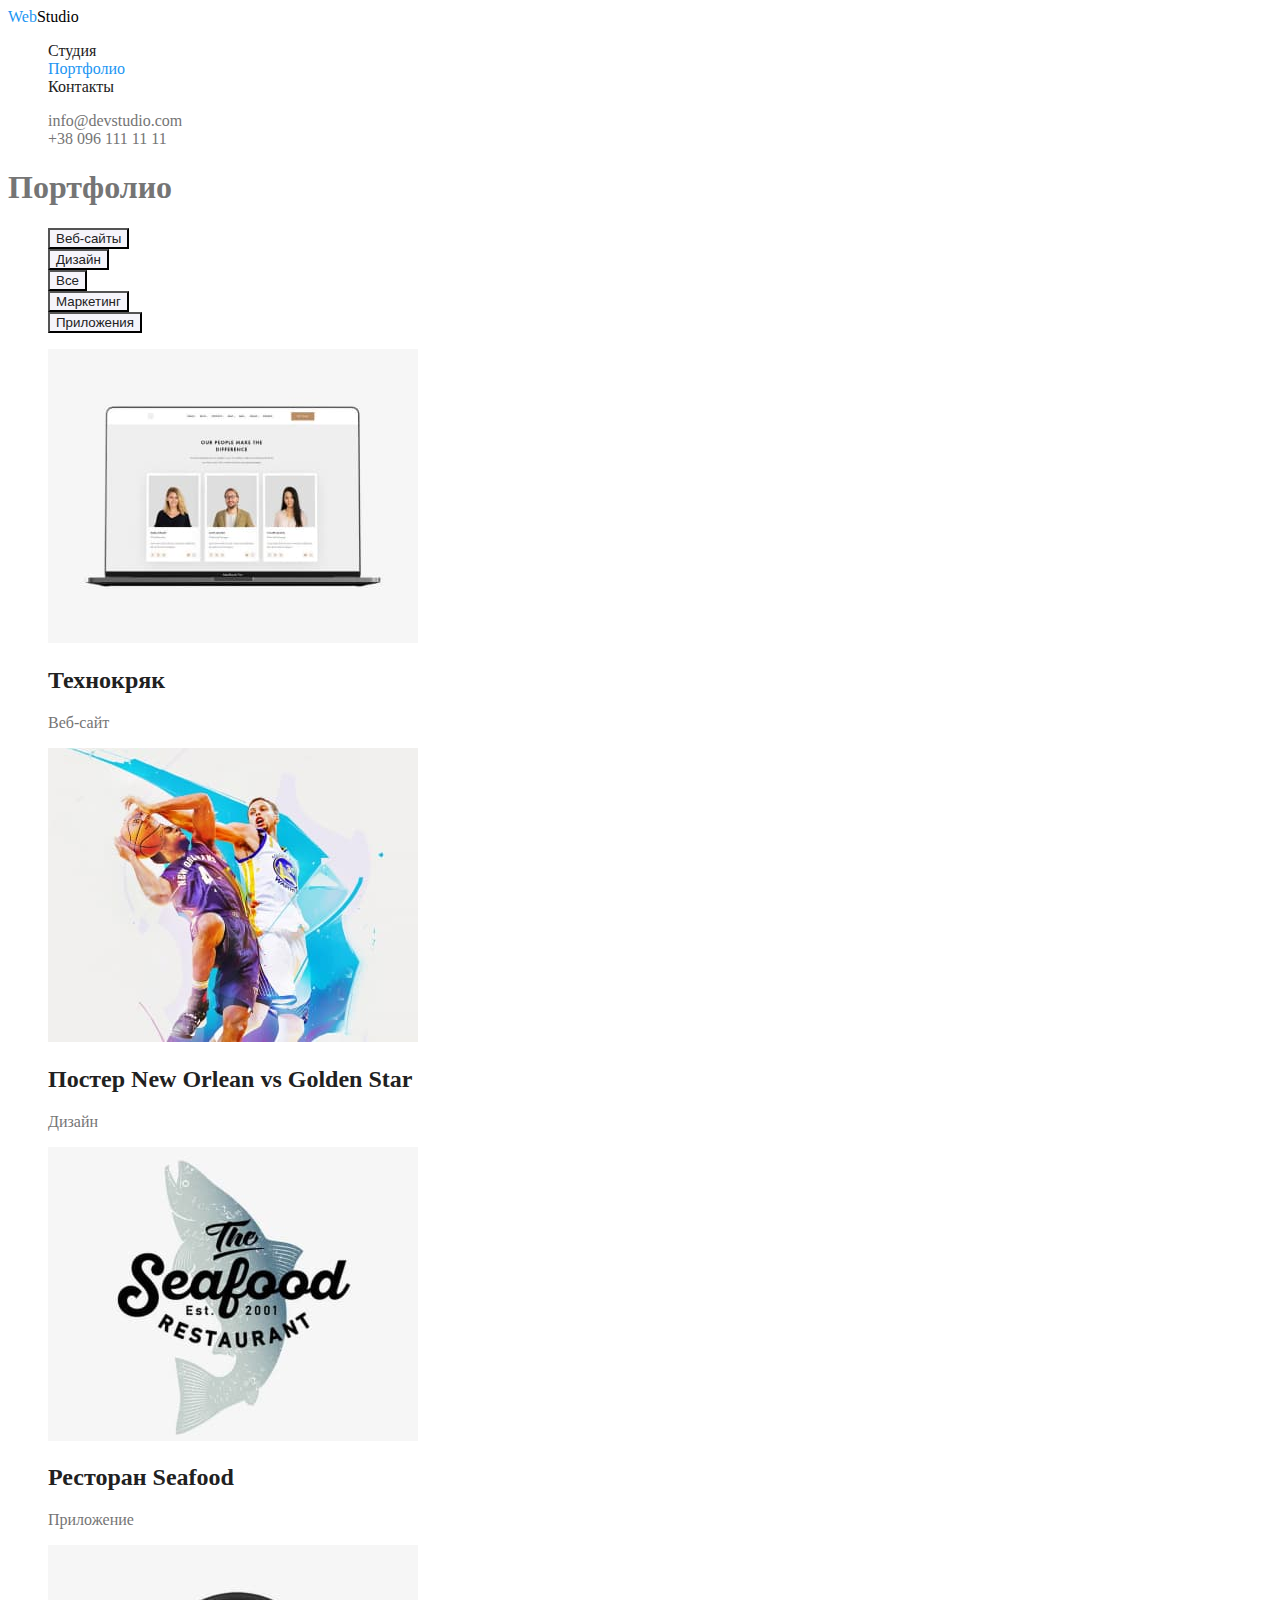
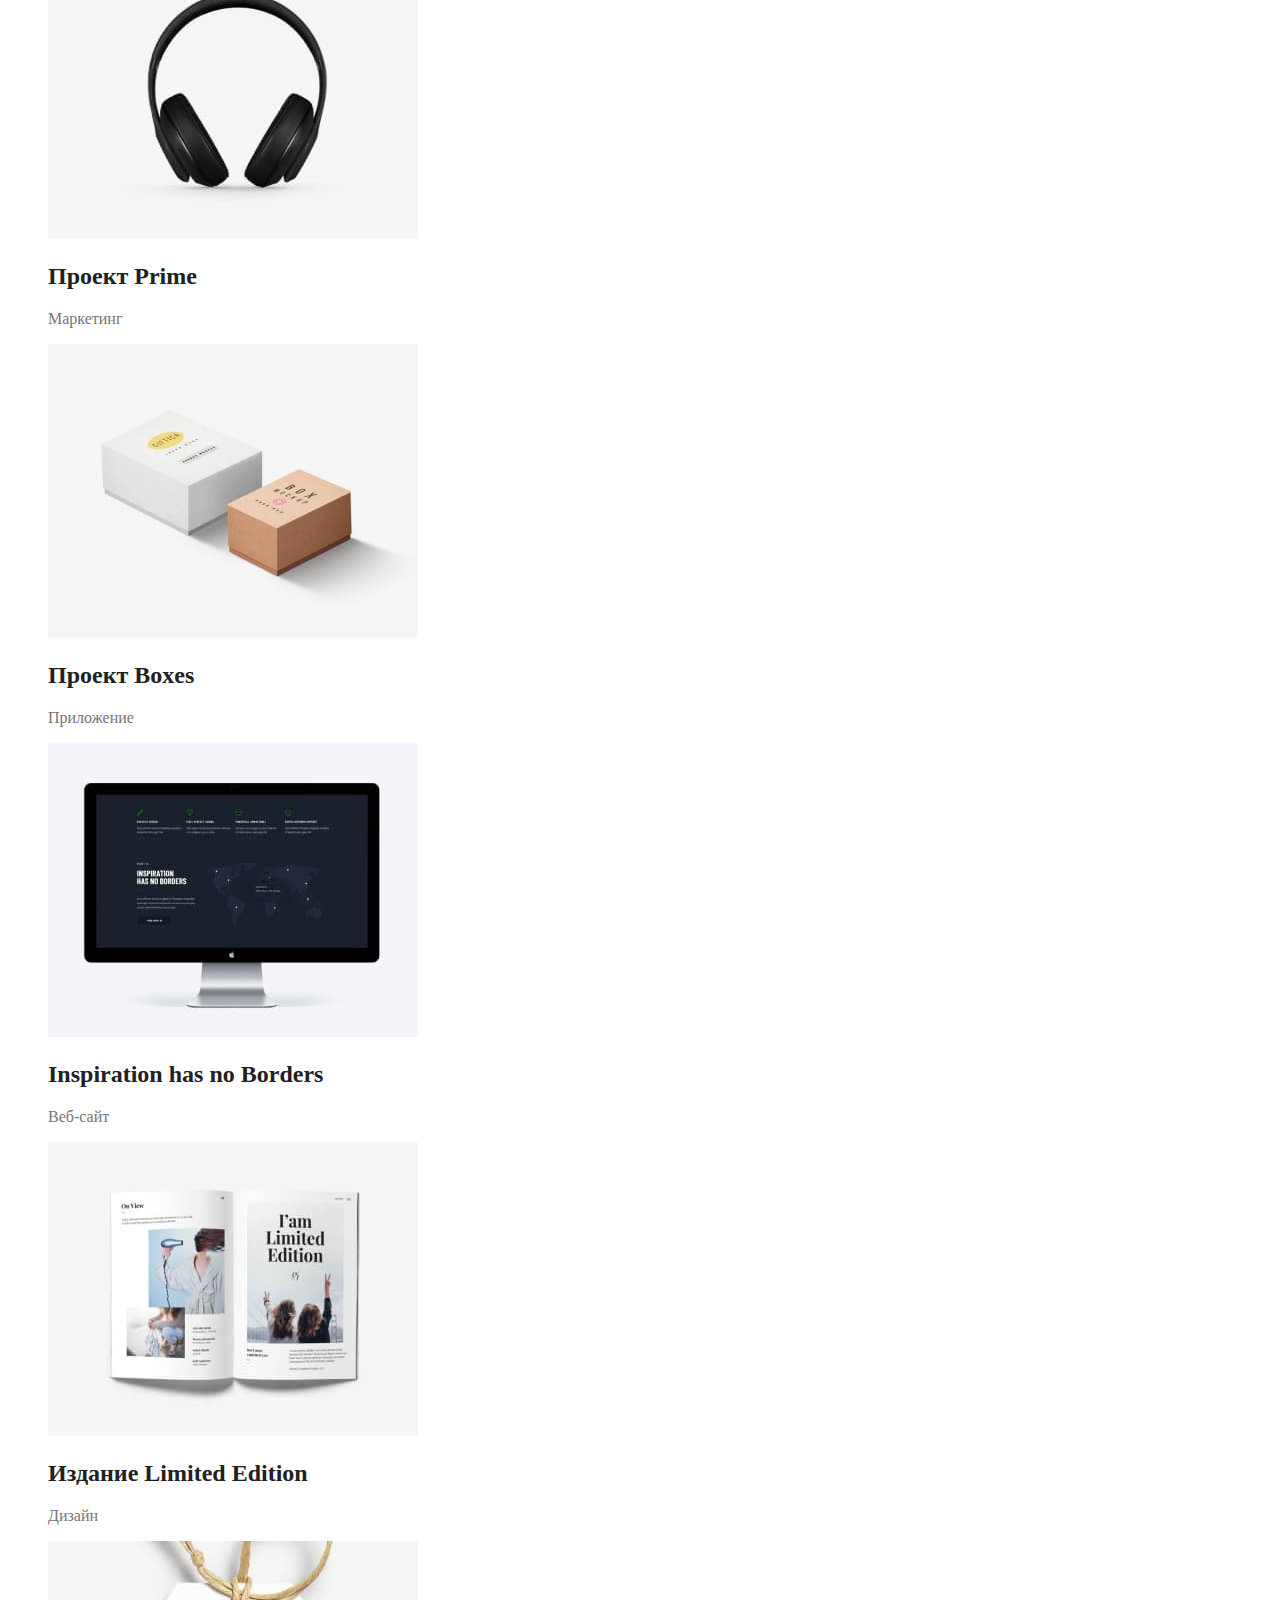
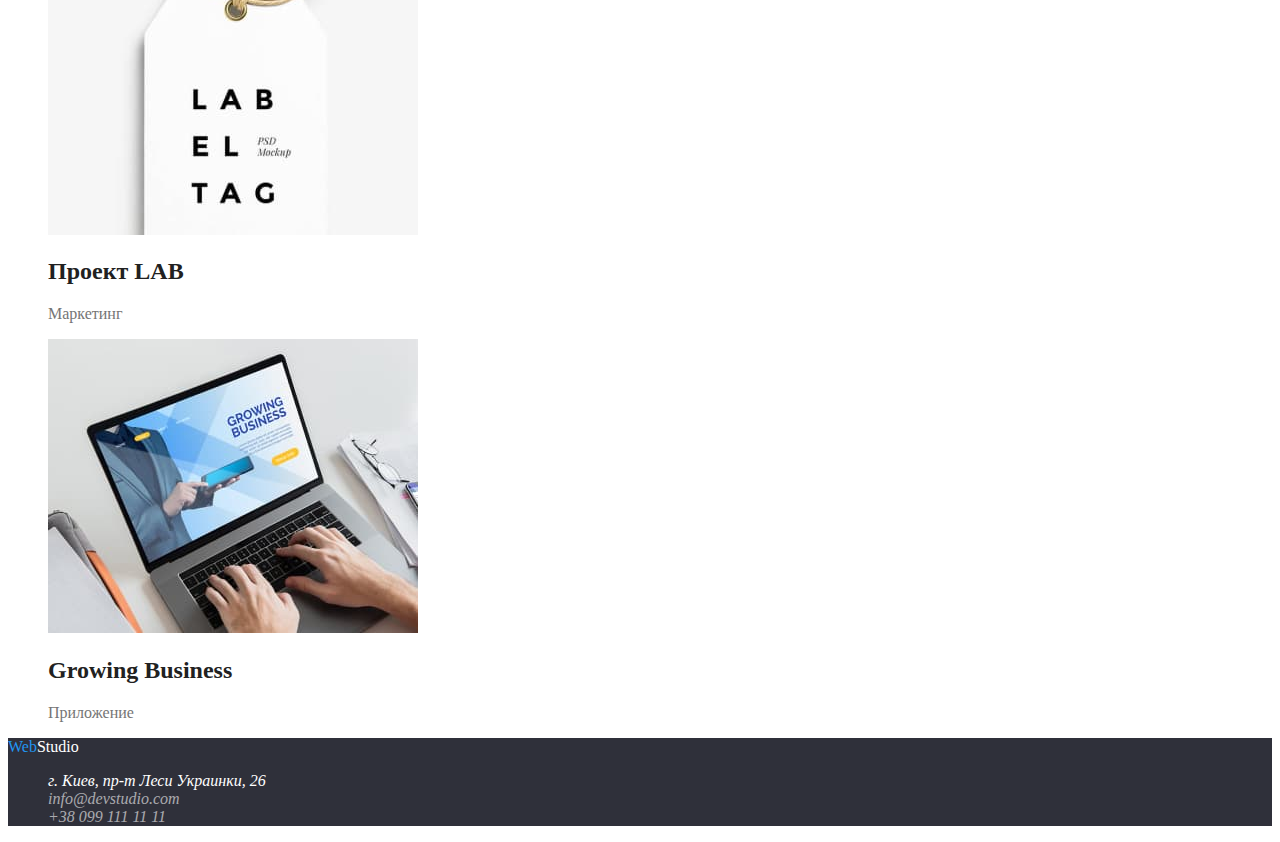
==== commit 0fcf6a9c: "Update portfolio.html" ====
--- a/portfolio.html
+++ b/portfolio.html
@@ -15,7 +15,7 @@
         </a>
         <ul>
           <li><a class="nav-link" href="">Студия</a></li>
-          <li><a class="nav-link" href="./portfolio.html">Портфолио</a></li>
+          <li><a class="nav-link current" href="./portfolio.html">Портфолио</a></li>
           <li><a class="nav-link" href="">Контакты</a></li>
         </ul>
       </nav>
--- a/css/styles.css
+++ b/css/styles.css
@@ -20,22 +20,26 @@
 }
 
 /*Глобальный стиль*/
+
 body {
   background-color: var(--primary-white-color);
   color: var(--text-color);
 }
 
 /* Сброс точек маркеров */
+
 ul {
   list-style: none;
 }
 
 /* Сброс подчеркивания у ссылок*/
+
 a {
   text-decoration: none;
 }
 
 /*Навигация в хедере*/
+
 .nav-link {
   color: var(--title-color);
 }
@@ -61,6 +65,7 @@
 }
 
 /* Лого в шапке и в футере */
+
 .logo-start {
   color: var(--accent-blue-color);
 }
@@ -74,6 +79,7 @@
 }
 
 /* Кнопки */
+
 .button {
   background-color: var(--accent-blue-color);
   color: var(--primary-white-color);
@@ -134,6 +140,8 @@
   background-color: var(--button-filters-section-background-color);
 }
 
+/* Футер */
+
 .section-footer {
   background-color: var(--hero-footer-background-color);
   color: var(--primary-white-color);
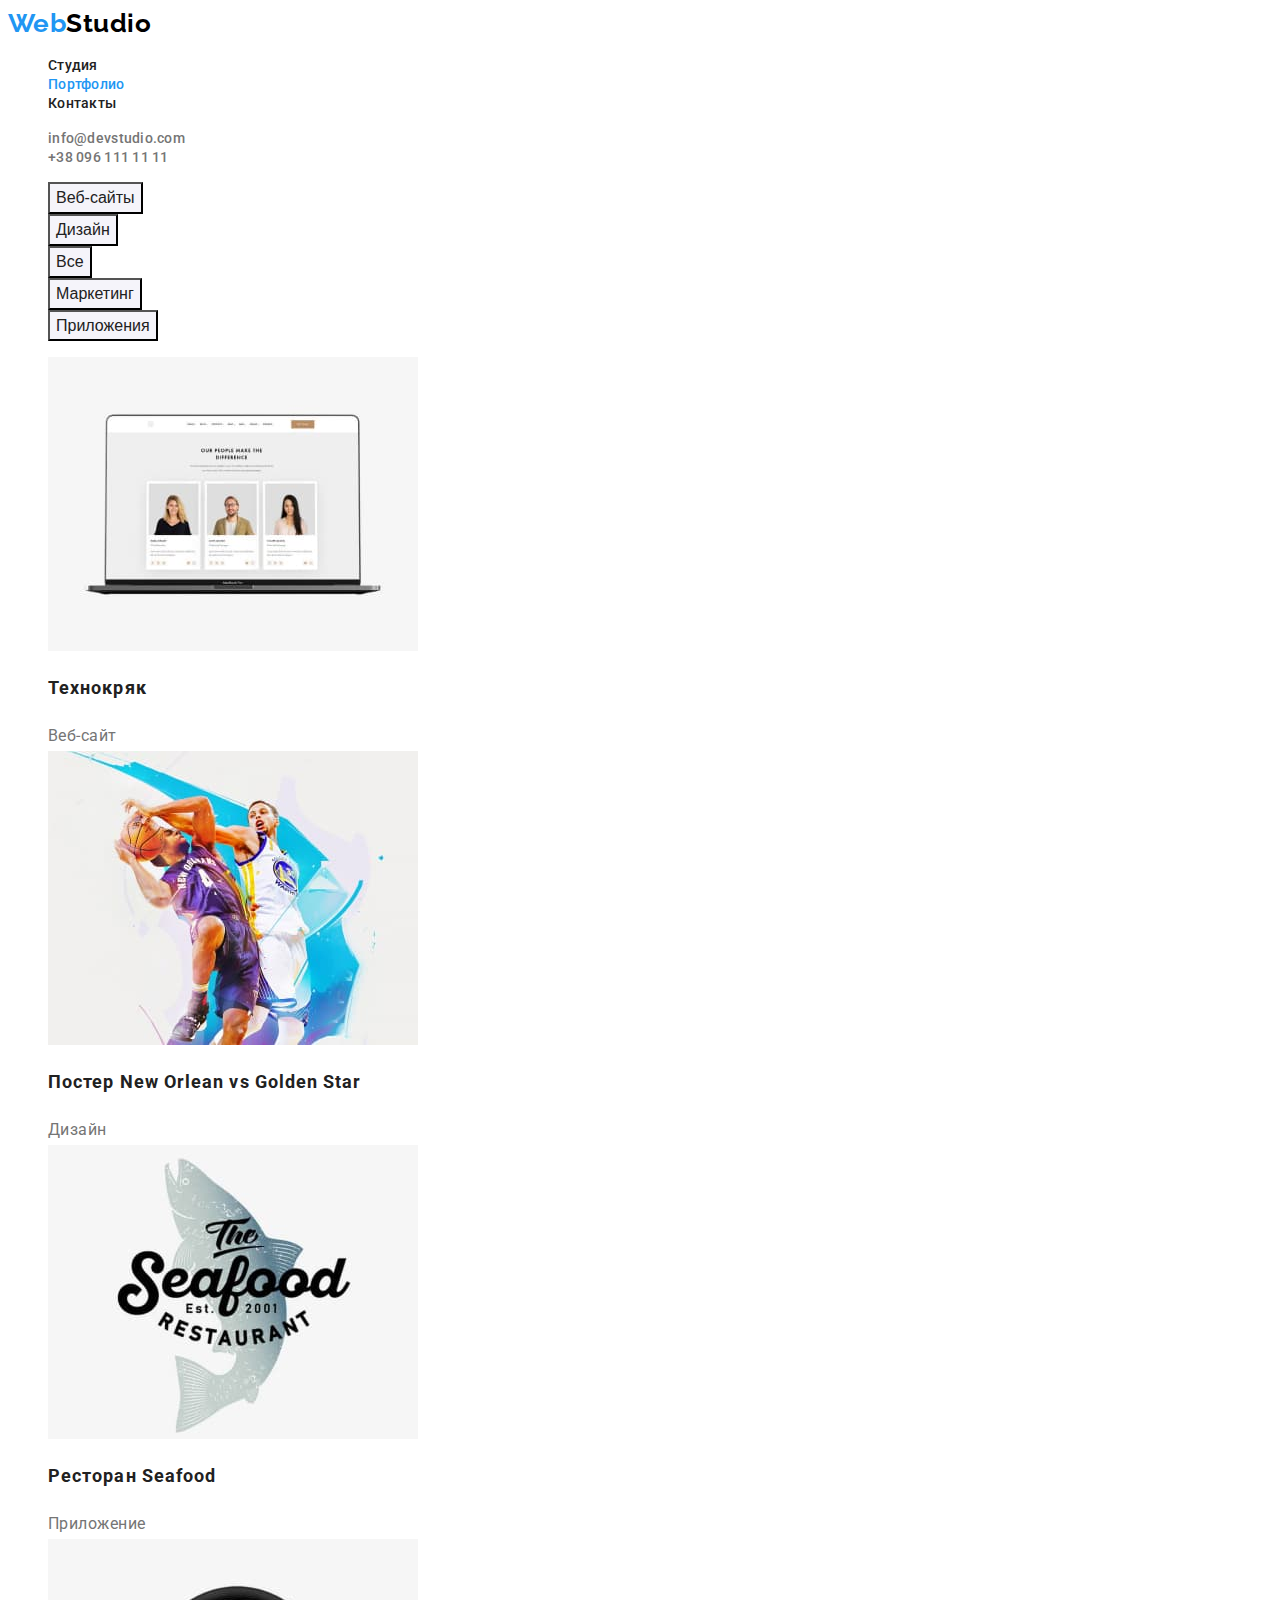
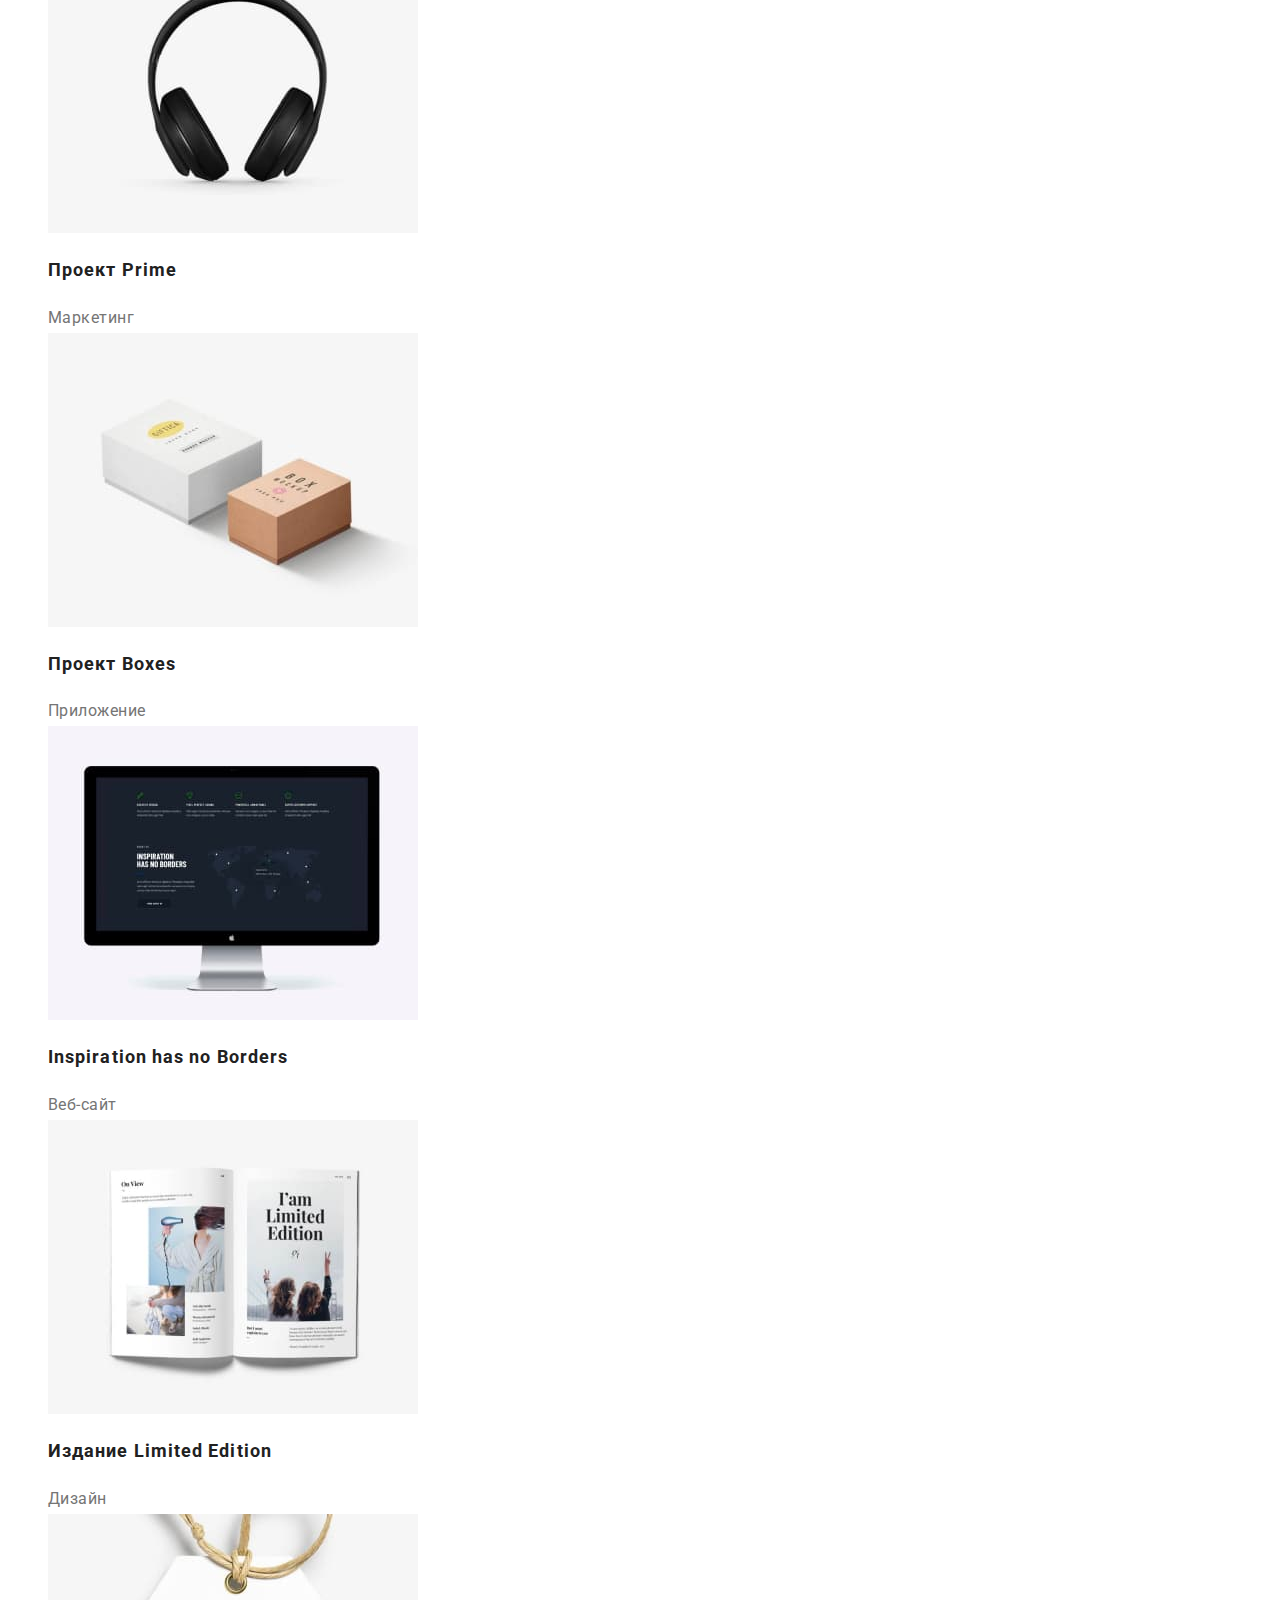
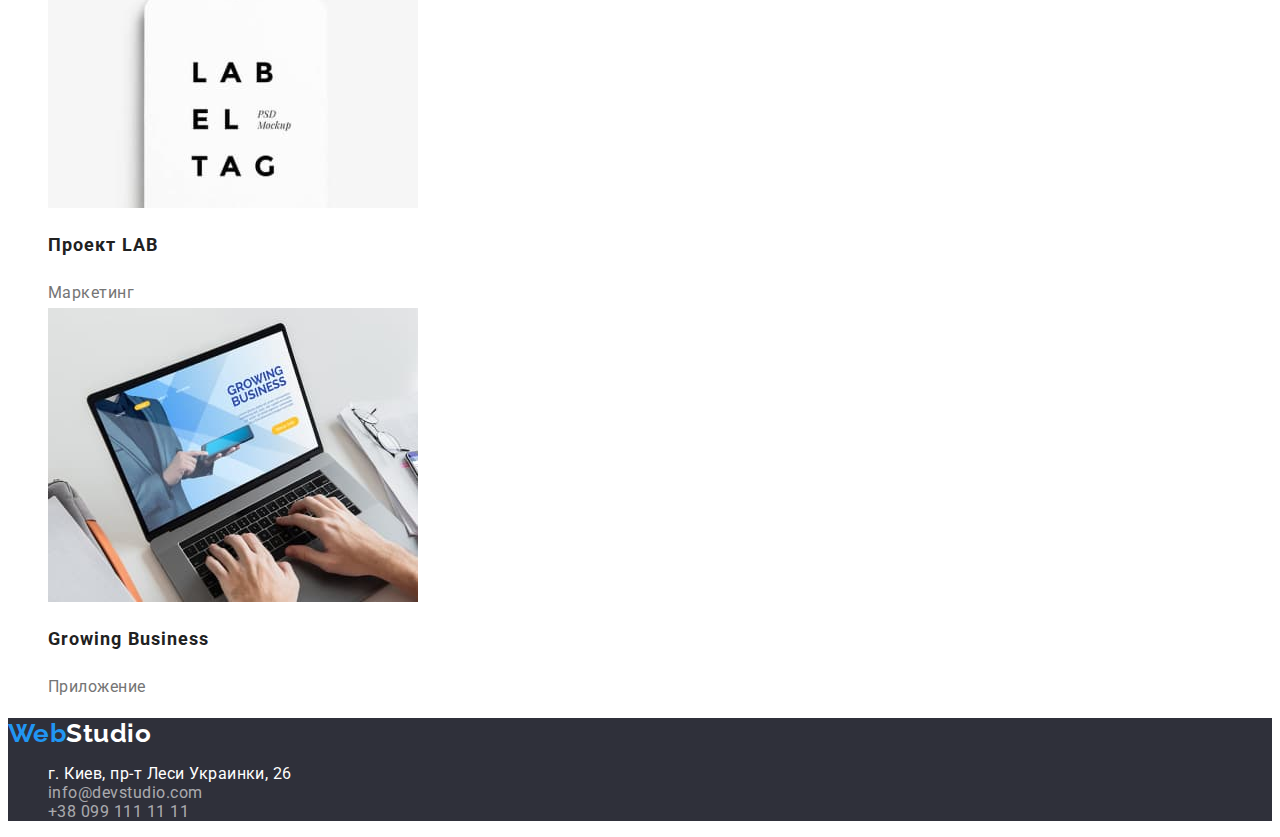
==== commit cb3fea77: "updated files index.html, portfolio.html, styles.css" ====
--- a/portfolio.html
+++ b/portfolio.html
@@ -5,97 +5,139 @@
     <meta http-equiv="X-UA-Compatible" content="IE=edge" />
     <meta name="viewport" content="width=device-width, initial-scale=1.0" />
     <title>WebStudio</title>
+    <link rel="preconnect" href="https://fonts.googleapis.com" />
+    <link rel="preconnect" href="https://fonts.gstatic.com" crossorigin />
+    <link
+      href="https://fonts.googleapis.com/css2?family=Raleway:wght@700&family=Roboto:wght@400;500;700;900&display=swap"
+      rel="stylesheet"
+    />
     <link rel="stylesheet" href="./css/styles.css" />
   </head>
   <body>
     <header class="header">
       <nav>
-        <a href="./index.html" class="logo-start"
-          >Web<span class="header-logo-end">Studio</span>
+        <a href="./index.html" class="logo-start no-underline"
+          >Web<span class="header-logo-end no-underline">Studio</span>
         </a>
-        <ul>
-          <li><a class="nav-link" href="">Студия</a></li>
-          <li><a class="nav-link current" href="./portfolio.html">Портфолио</a></li>
-          <li><a class="nav-link" href="">Контакты</a></li>
+        <ul class="no-marker">
+          <li><a class="nav-link no-underline" href="">Студия</a></li>
+          <li><a class="nav-link no-underline current" href="./portfolio.html">Портфолио</a></li>
+          <li><a class="nav-link no-underline" href="">Контакты</a></li>
         </ul>
       </nav>
-      <ul>
-        <li><a class="nav-contacts" href="mailto:info@devstudio.com">info@devstudio.com</a></li>
-        <li><a class="nav-contacts" href="tel:+380961111111">+38 096 111 11 11</a></li>
+      <ul class="no-marker">
+        <li>
+          <a class="nav-contacts no-underline" href="mailto:info@devstudio.com"
+            >info@devstudio.com</a
+          >
+        </li>
+        <li><a class="nav-contacts no-underline" href="tel:+380961111111">+38 096 111 11 11</a></li>
       </ul>
     </header>
     <main>
       <section>
-        <!-- Скрыть с помощью css -->
-        <h1>Портфолио</h1>
+        <!-- Заголовок h1 скрыт с помощью css (класс visually-hidden) -->
+        <h1 class="visually-hidden">Портфолио</h1>
         <!-- Кнопки-фильтры -->
-        <ul>
-          <li><button class="button button-grey pointer" type="button">Веб-сайты</button></li>
-          <li><button class="button button-grey pointer" type="button">Дизайн</button></li>
-          <li><button class="button button-grey pointer" type="button">Все</button></li>
-          <li><button class="button button-grey pointer" type="button">Маркетинг</button></li>
-          <li><button class="button button-grey pointer" type="button">Приложения</button></li>
+        <ul class="no-marker">
+          <li>
+            <button class="button-filters button-grey pointer" type="button">Веб-сайты</button>
+          </li>
+          <li><button class="button-filters button-grey pointer" type="button">Дизайн</button></li>
+          <li><button class="button-filters button-grey pointer" type="button">Все</button></li>
+          <li>
+            <button class="button-filters button-grey pointer" type="button">Маркетинг</button>
+          </li>
+          <li>
+            <button class="button-filters button-grey pointer" type="button">Приложения</button>
+          </li>
         </ul>
 
         <!--Наши проекты-->
-        <ul>
+        <ul class="no-marker">
           <li>
-            <img src="./images/macbook.jpg" alt="Макбук" width="370" height="294" />
-            <h2 class="section-title">Технокряк</h2>
-            <p>Веб-сайт</p>
+            <a class="no-underline" href="">
+              <img src="./images/macbook.jpg" alt="Макбук" width="370" height="294" />
+              <h2 class="portfolio-section-title">Технокряк</h2>
+              <span class="section-item">Веб-сайт</span>
+            </a>
           </li>
           <li>
-            <img src="./images/basketball.jpg" alt="Баскетбол" width="370" height="294" />
-            <h2 class="section-title">Постер New Orlean vs Golden Star</h2>
-            <p>Дизайн</p>
+            <a class="no-underline" href="">
+              <img src="./images/basketball.jpg" alt="Баскетбол" width="370" height="294" />
+              <h2 class="portfolio-section-title">Постер New Orlean vs Golden Star</h2>
+              <span class="section-item">Дизайн</span>
+            </a>
           </li>
           <li>
-            <img src="./images/seafood.jpg" alt="Рыба" width="370" height="294" />
-            <h2 class="section-title">Ресторан Seafood</h2>
-            <p>Приложение</p>
+            <a class="no-underline" href="">
+              <img src="./images/seafood.jpg" alt="Рыба" width="370" height="294" />
+              <h2 class="portfolio-section-title">Ресторан Seafood</h2>
+              <span class="section-item">Приложение</span>
+            </a>
           </li>
           <li>
-            <img src="./images/headphones.jpg" alt="Наушники" width="370" height="294" />
-            <h2 class="section-title">Проект Prime</h2>
-            <p>Маркетинг</p>
+            <a class="no-underline" href="">
+              <img src="./images/headphones.jpg" alt="Наушники" width="370" height="294" />
+              <h2 class="portfolio-section-title">Проект Prime</h2>
+              <span class="section-item">Маркетинг</span>
+            </a>
           </li>
           <li>
-            <img src="./images/boxes.jpg" alt="Коробки" width="370" height="294" />
-            <h2 class="section-title">Проект Boxes</h2>
-            <p>Приложение</p>
+            <a class="no-underline" href="">
+              <img src="./images/boxes.jpg" alt="Коробки" width="370" height="294" />
+              <h2 class="portfolio-section-title">Проект Boxes</h2>
+              <span class="section-item">Приложение</span>
+            </a>
           </li>
           <li>
-            <img src="./images/imac.jpg" alt="Аймак" width="370" height="294" />
-            <h2 class="section-title">Inspiration has no Borders</h2>
-            <p>Веб-сайт</p>
+            <a class="no-underline" href="">
+              <img src="./images/imac.jpg" alt="Аймак" width="370" height="294" />
+              <h2 class="portfolio-section-title">Inspiration has no Borders</h2>
+              <span class="section-item">Веб-сайт</span>
+            </a>
           </li>
           <li>
-            <img src="./images/book.jpg" alt="Книга" width="370" height="294" />
-            <h2 class="section-title">Издание Limited Edition</h2>
-            <p>Дизайн</p>
+            <a class="no-underline" href="">
+              <img src="./images/book.jpg" alt="Книга" width="370" height="294" />
+              <h2 class="portfolio-section-title">Издание Limited Edition</h2>
+              <span class="section-item">Дизайн</span>
+            </a>
           </li>
           <li>
-            <img src="./images/lab.jpg" alt="проект Лаб" width="370" height="294" />
-            <h2 class="section-title">Проект LAB</h2>
-            <p>Маркетинг</p>
+            <a class="no-underline" href="">
+              <img src="./images/lab.jpg" alt="проект Лаб" width="370" height="294" />
+              <h2 class="portfolio-section-title">Проект LAB</h2>
+              <span class="section-item">Маркетинг</span>
+            </a>
           </li>
           <li>
-            <img src="./images/notebook.jpg" alt="Ноутбук" />
-            <h2 class="section-title">Growing Business</h2>
-            <p>Приложение</p>
+            <a class="no-underline" href="">
+              <img src="./images/notebook.jpg" alt="Ноутбук" />
+              <h2 class="portfolio-section-title">Growing Business</h2>
+              <span class="section-item">Приложение</span>
+            </a>
           </li>
         </ul>
       </section>
     </main>
     <footer class="section-footer">
-      <a href="./index.html" class="logo-start">Web<span class="footer-logo-end">Studio</span></a>
-      <address>
-        <ul>
-          <li><a class="footer-address" href="">г. Киев, пр-т Леси Украинки, 26</a></li>
+      <a href="./index.html" class="logo-start no-underline"
+        >Web<span class="footer-logo-end no-underline">Studio</span></a
+      >
+      <address class="normal-style">
+        <ul class="no-marker">
           <li>
-            <a class="footer-contacts" href="mailto:info@devstudio.com">info@devstudio.com</a>
+            <a class="footer-address no-underline" href="">г. Киев, пр-т Леси Украинки, 26</a>
           </li>
-          <li><a class="footer-contacts" href="tel:+380991111111">+38 099 111 11 11</a></li>
+          <li>
+            <a class="footer-contacts no-underline" href="mailto:info@devstudio.com"
+              >info@devstudio.com</a
+            >
+          </li>
+          <li>
+            <a class="footer-contacts no-underline" href="tel:+380991111111">+38 099 111 11 11</a>
+          </li>
         </ul>
       </address>
     </footer>
--- a/css/styles.css
+++ b/css/styles.css
@@ -1,11 +1,14 @@
 /* цвет заголовков #212121*/
 /* цвет текста #757575*/
-/* цвет текста2 #FFFFFF*/
+/* цвет текста в секции Hero, на кнопке в секции Hero, на логотипе #FFFFFF*/
 /* цвет основного бэкграунда страниц #FFFFFF*/
 /* цвет имейла и телефона в футере rgba(255, 255, 255, 0.6)*/
 /* цвет лого в хедере #2196F3 и #000000*/
 /* цвет лого в футере #2196F3 и #FFFFFF*/
-/* бекграунд #E5E5E5*/
+/* цвет ховера кнопки в секции Hero #188ce8*/
+/* цвет бэкграунда секции Наша команда #F5F4FA*/
+/* цвет бэкграунда секции Hero и футера #*#2F303A*/
+/* синий цвет акцента #2196f3*/
 
 :root {
   --primary-white-color: #ffffff;
@@ -14,34 +17,78 @@
   --accent-blue-color: #2196f3;
   --black-color: #000000;
   --hero-footer-background-color: #2f303a;
-  --button-filters-section-background-color: #f5f4fa;
+  --button-filters-background-color: #f5f4fa;
   --hover-button-hero-section: #188ce8;
   --footer-contacts-color: rgba(255, 255, 255, 0.6);
 }
 
-/*Глобальный стиль*/
+/* Визуально скрываем заголовки */
+.visually-hidden {
+  position: absolute;
+  width: 1px;
+  height: 1px;
+  margin: -1px;
+  border: 0;
+  padding: 0;
+  white-space: nowrap;
+  clip-path: inset(100%);
+  clip: rect(0 0 0 0);
+  overflow: hidden;
+}
+
+/*Глобальный стиль для body*/
 
 body {
   background-color: var(--primary-white-color);
   color: var(--text-color);
+  font-family: 'Roboto', sans-serif;
+  letter-spacing: 0.03em;
 }
 
 /* Сброс точек маркеров */
 
-ul {
+.no-marker {
   list-style: none;
 }
 
+/* Сброс наклонного шрифта в тэге address */
+
+.normal-style {
+  font-style: normal;
+}
+
 /* Сброс подчеркивания у ссылок*/
 
-a {
+.no-underline {
   text-decoration: none;
 }
 
+/* Лого в шапке и в футере */
+
+.logo-start {
+  color: var(--accent-blue-color);
+  font-family: 'Raleway', sans-serif;
+  font-weight: 700;
+  font-size: 26px;
+  line-height: 1.19;
+}
+
+.header-logo-end {
+  color: var(--black-color);
+}
+
+.footer-logo-end {
+  color: var(--primary-white-color);
+}
+
 /*Навигация в хедере*/
 
 .nav-link {
   color: var(--title-color);
+  font-weight: 500;
+  font-size: 14px;
+  line-height: 1.14;
+  letter-spacing: 0.02em;
 }
 
 .nav-link:hover,
@@ -52,6 +99,10 @@
 
 .nav-contacts {
   color: var(--text-color);
+  font-weight: 500;
+  font-size: 14px;
+  line-height: 1.14;
+  letter-spacing: 0.02em;
 }
 
 .nav-contacts:hover,
@@ -64,80 +115,71 @@
   color: var(--accent-blue-color);
 }
 
-/* Лого в шапке и в футере */
-
-.logo-start {
-  color: var(--accent-blue-color);
-}
-
-.header-logo-end {
-  color: var(--black-color);
-}
-
-.footer-logo-end {
-  color: var(--primary-white-color);
-}
-
-/* Кнопки */
-
-.button {
-  background-color: var(--accent-blue-color);
-  color: var(--primary-white-color);
-}
-
-.button:hover,
-.button:active,
-.button:focus {
-  background-color: var(--hover-button-hero-section);
-  color: var(--primary-white-color);
-}
-
-.button-blue {
-  background-color: var(--accent-blue-color);
-  color: var(--primary-white-color);
-}
-
-.button-grey {
-  background-color: var(--button-filters-section-background-color);
-  color: var(--title-color);
-}
-
-.button-grey:active,
-.button-grey:hover,
-.button-grey:focus {
-  background-color: var(--accent-blue-color);
-  color: var(--primary-white-color);
-}
-
-.pointer {
-  cursor: pointer;
-}
-
 /* Секция герой */
+
 .hero {
   background-color: var(--hero-footer-background-color);
+  text-align: center;
 }
 
 .hero-title {
   color: var(--primary-white-color);
-}
-
-/* Секции */
-
-.section {
-  background-color: var(--primary-white-color);
+  font-weight: 900;
+  font-size: 44px;
+  line-height: 1.36;
+  text-align: center;
+  letter-spacing: 0.06em;
+  text-transform: uppercase;
+}
+
+.hero-button {
+  font-weight: 700;
+  font-size: 16px;
+  line-height: 1.87;
+  align-items: center;
+  text-align: center;
+  letter-spacing: 0.06em;
+  background-color: var(--accent-blue-color);
+  color: var(--primary-white-color);
+}
+
+.hero-button:hover,
+.hero-button:active,
+.hero-button:focus {
+  background-color: var(--hover-button-hero-section);
+}
+
+/*Стили в секциях*/
+/* Секции на Главной странице */
+
+.feature-section-title {
+  font-weight: 700;
+  font-size: 14px;
+  line-height: 1.14;
+  text-transform: uppercase;
+  color: var(--title-color);
 }
 
 .section-title {
-  color: var(--title-color);
-}
-
-.header {
-  background-color: var(--primary-white-color);
+  font-weight: 700;
+  font-size: 36px;
+  line-height: 1.17;
+  text-align: center;
+  letter-spacing: 0.03em;
+  color: var(--title-color);
+}
+
+.members-section-title {
+  font-weight: 500;
+  font-size: 16px;
+  line-height: calc(19 / 16);
+  /* text-align: center; */
+  letter-spacing: 0.03em;
+  color: var(--title-color);
 }
 
 .section-team {
-  background-color: var(--button-filters-section-background-color);
+  background-color: #f5f4fa;
 }
 
 /* Футер */
@@ -161,3 +203,58 @@
 .footer-contacts:focus {
   color: var(--accent-blue-color);
 }
+
+/*Секция на странице Портфолио*/
+
+.portfolio-section-title {
+  color: var(--title-color);
+  font-weight: 700;
+  font-size: 18px;
+  line-height: 2;
+  letter-spacing: 0.06em;
+}
+
+.section-item {
+  font-size: 16px;
+  line-height: 1.87;
+  color: var(--text-color);
+}
+
+/* Кнопки-фильтры страницы Портфолио*/
+
+.button-filters {
+  background-color: var(--accent-blue-color);
+  color: var(--primary-white-color);
+  font-weight: 500;
+  font-size: 16px;
+  line-height: 1.62;
+  text-align: center;
+}
+
+.button-filers:hover,
+.button-filers:active,
+.button-filers:focus {
+  background-color: var(--accent-blue-color);
+  color: var(--primary-white-color);
+}
+
+.button-blue {
+  background-color: var(--accent-blue-color);
+  color: var(--primary-white-color);
+}
+
+.button-grey {
+  background-color: var(--button-filters-background-color);
+  color: var(--title-color);
+}
+
+.button-grey:active,
+.button-grey:hover,
+.button-grey:focus {
+  background-color: var(--accent-blue-color);
+  color: var(--primary-white-color);
+}
+
+.pointer {
+  cursor: pointer;
+}
